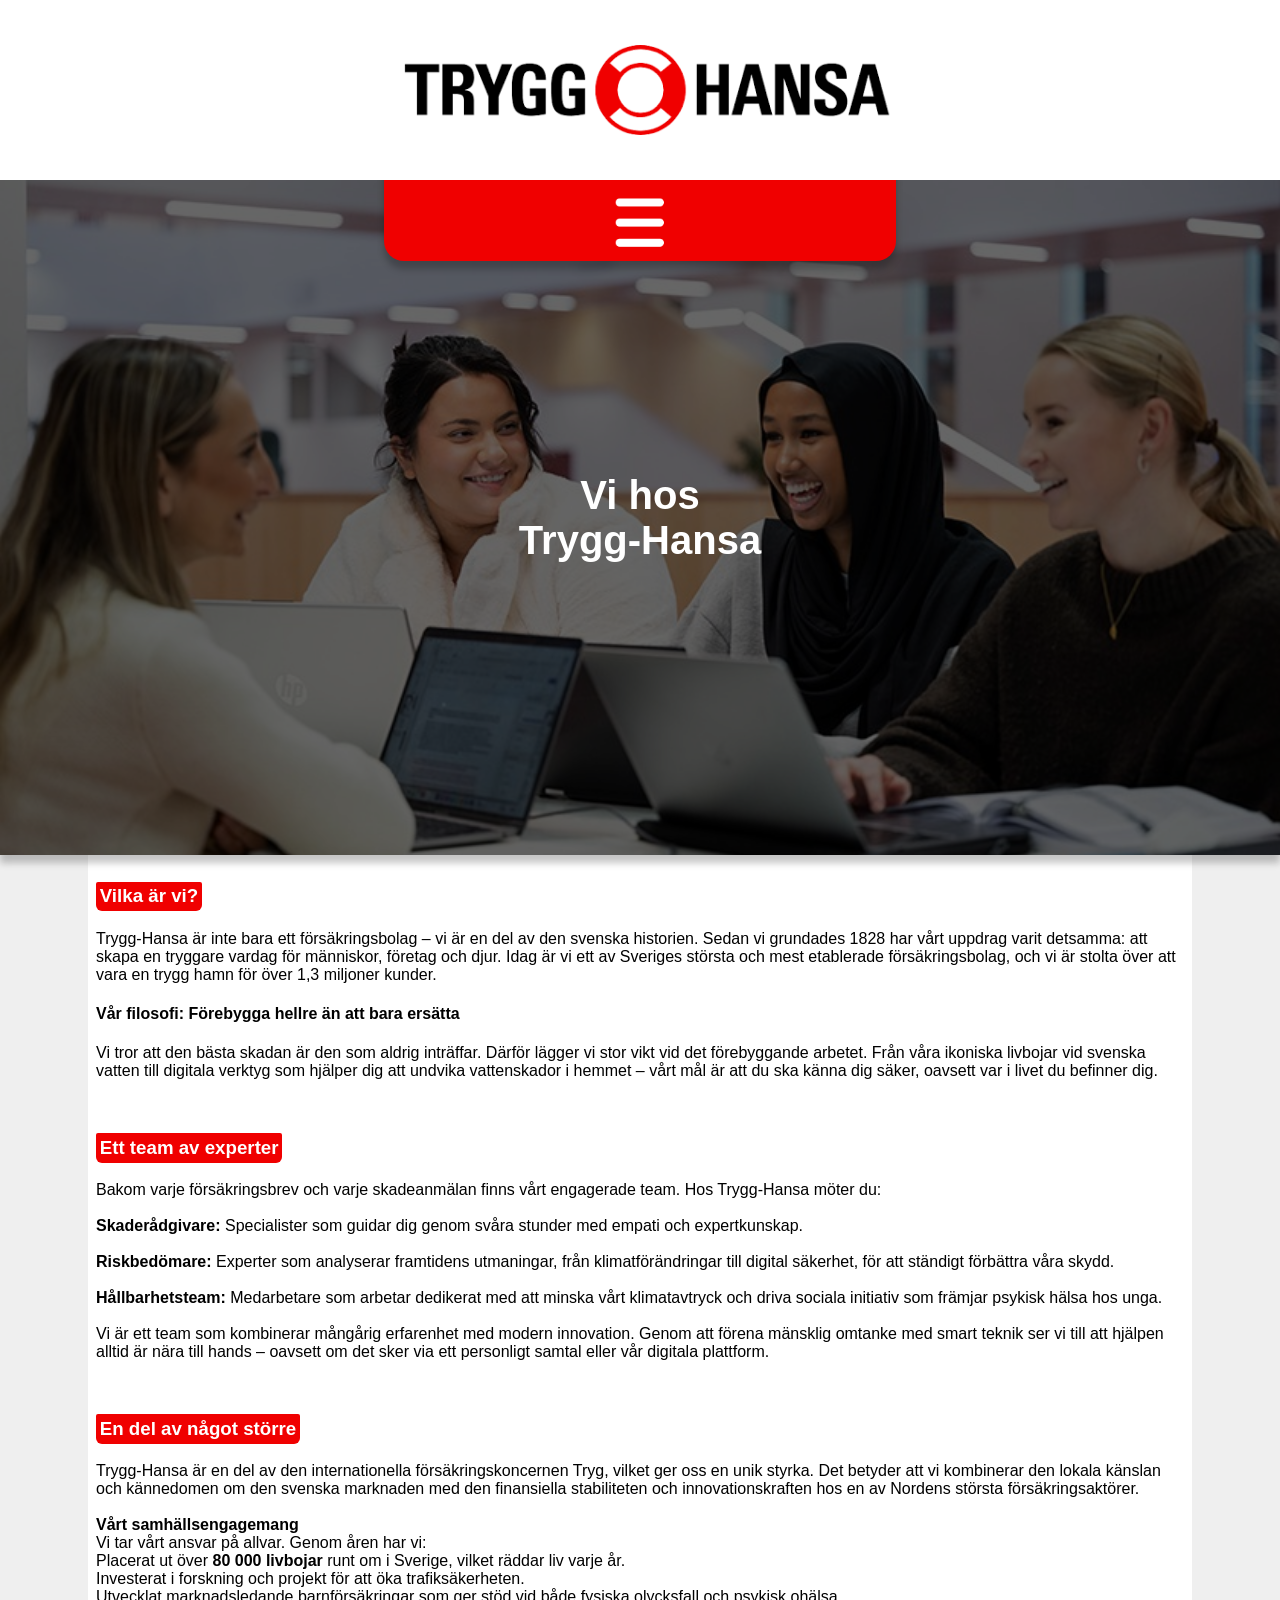
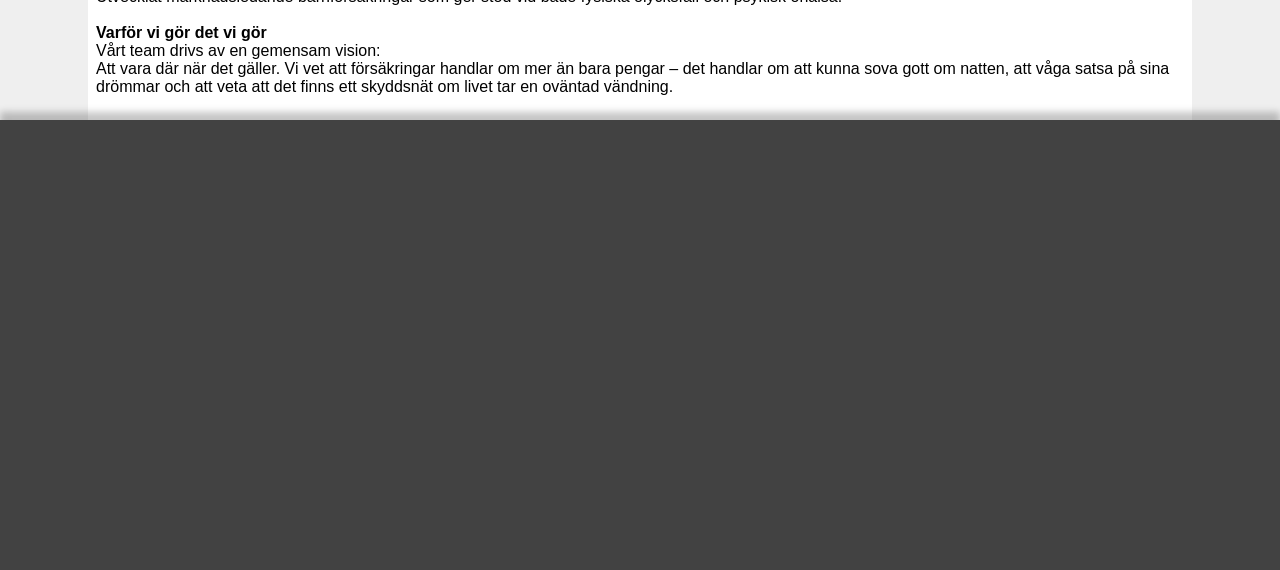
==== index.html @ 4d54937d "pinodwapiwdna" ====
<!DOCTYPE html>
<html lang="en">
<head>
  <meta charset="UTF-8">
  <meta name="viewport" content="width=device-width, initial-scale=1.0">
  <link rel="stylesheet" href="css/style.css">
  <title>Startsida/Trygg-Hansa</title>

</head>
<body>
  <section id="wrapper">
    <header>
      <img src="img/Trygg-Hansa logga (centrerad).png" alt="Trygg-Hansa logo">
    </header>

    <nav>
      <img id="nav_button" src="img/—Pngtree— icon_4697369.png" alt="Menu drop down button">
    </nav>

    <section id="sec1">
      <img src="img/Test_bild-lowerRes.jpg" alt="Test image, CHANGE LATER MAYBE?">
      <p><b>Vi hos <br> Trygg-Hansa</b></p>
    </section>

    <section id="sec2">
      <article> <!--Massa AI Text-->
        <h3>Vilka är vi?</h3>
        <p>
          Trygg-Hansa är inte bara ett försäkringsbolag – vi är en del av den svenska historien. Sedan vi grundades 1828 har vårt uppdrag varit detsamma: att skapa en tryggare vardag för människor, företag och djur. Idag är vi ett av Sveriges största och mest etablerade försäkringsbolag, och vi är stolta över att vara en trygg hamn för över 1,3 miljoner kunder.
        </p>
        <h4>Vår filosofi: Förebygga hellre än att bara ersätta</h4>
        <p>
          Vi tror att den bästa skadan är den som aldrig inträffar. Därför lägger vi stor vikt vid det förebyggande arbetet. Från våra ikoniska livbojar vid svenska vatten till digitala verktyg som hjälper dig att undvika vattenskador i hemmet – vårt mål är att du ska känna dig säker, oavsett var i livet du befinner dig.
        </p>
        <br>
        <h3>Ett team av experter</h3>
        <p>
          Bakom varje försäkringsbrev och varje skadeanmälan finns vårt engagerade team. Hos Trygg-Hansa möter du: <br>
          <br>
          <b>Skaderådgivare:</b> Specialister som guidar dig genom svåra stunder med empati och expertkunskap. <br>
          <br>
          <b>Riskbedömare:</b> Experter som analyserar framtidens utmaningar, från klimatförändringar till digital säkerhet, för att ständigt förbättra våra skydd. <br>
          <br>
          <b>Hållbarhetsteam:</b> Medarbetare som arbetar dedikerat med att minska vårt klimatavtryck och driva sociala initiativ som främjar psykisk hälsa hos unga. <br>
          <br>
          Vi är ett team som kombinerar mångårig erfarenhet med modern innovation. Genom att förena mänsklig omtanke med smart teknik ser vi till att hjälpen alltid är nära till hands – oavsett om det sker via ett personligt samtal eller vår digitala plattform.
        </p>
        <br>
        <h3>En del av något större</h3>
        <p>
          Trygg-Hansa är en del av den internationella försäkringskoncernen Tryg, vilket ger oss en unik styrka. Det betyder att vi kombinerar den lokala känslan och kännedomen om den svenska marknaden med den finansiella stabiliteten och innovationskraften hos en av Nordens största försäkringsaktörer. <br>
          <br>
          <b>Vårt samhällsengagemang</b> <br>
          Vi tar vårt ansvar på allvar. Genom åren har vi: <br>

          Placerat ut över <b>80 000 livbojar</b> runt om i Sverige, vilket räddar liv varje år. <br>

          Investerat i forskning och projekt för att öka trafiksäkerheten. <br>

          Utvecklat marknadsledande barnförsäkringar som ger stöd vid både fysiska olycksfall och psykisk ohälsa. <br>
          <br>
          <b>Varför vi gör det vi gör</b> <br>
          Vårt team drivs av en gemensam vision: <br> Att vara där när det gäller. Vi vet att försäkringar handlar om mer än bara pengar – det handlar om att kunna sova gott om natten, att våga satsa på sina drömmar och att veta att det finns ett skyddsnät om livet tar en oväntad vändning.
        </p>
      </article>
    </section>

    <footer>
      
    </footer>
  </section>

  <script src="js/main.js"></script>
</body>
</html>
---- css/style.css ----
:root{
    --nav_menu_pos: -58vh;
    --padding_val: 0.5em;
    --smaller_padding_val: 0.2em;
    --font_family: Tahoma, sans-serif;
    --box_shadow: 0px 0.5em 7px rgba(0, 0, 0, 0.226);
    --box_shadow_footer: 0px -0.5em 7px rgba(0, 0, 0, 0.226);
}

body{
    background-color: rgb(239, 239, 239);
    display: flex;
    margin: 0;
    overflow-x: hidden;
}

#wrapper {
    position: relative;
    width: 100%;
}

header{
    background-color: white;
    height: 20vh;
    position: relative;
    z-index: 2;
}

header img{
    width: 50%;
    height: 50%;
    object-fit: contain;
    margin-top: 5vh;
    margin-left: 50%;
    transform: translate(-50%);
    z-index: 1;
    position: relative;
}

nav{
    background-color: rgb(240, 0, 0);
    height: 67vh;
    width: 40vw;
    margin-left: 50%;
    transform: translate(-50%);
    position: sticky;
    top: -58vh;
    margin-top: var(--nav_menu_pos);
    z-index: 1;
    box-shadow: var(--box_shadow);
    border-radius: 0px 0px 20px 20px;
    transition: margin-top 0.5s ease-in-out;

    
}

nav img{
    height: 15%;
    margin-top: 63vh;
    margin-left: 50%;
    margin-right: 50%;
    transform: translate(-50%, -50%);
    filter: invert();
    position: relative;
    z-index: 1;
}


#sec1{
    background-color: grey;
    height: 75vh;
    width: 100%;
    overflow: hidden;
    position: relative;
    box-shadow: var(--box_shadow);
    z-index: 0;
    margin-top: -9vh;
}

#sec1 img{
    filter: brightness(40%);
    width: 100%;
    height: 100%;
    object-fit: cover;
}

#sec1 p{
    position: absolute;
    z-index: 1;
    width: 100vw;
    top: 50%;                           /*Denna koden fick jag från chatGPT*/
    left: 50%;                          /*Denna koden fick jag från chatGPT*/
    transform: translate(-50%, -95%);   /*Denna koden fick jag från chatGPT, men jag anpassade värdena själv*/
    color: white;
    font-family:Verdana, Geneva, Tahoma, sans-serif;
    text-align: center;
    font-size: 2.5em;
}

#sec2{
    background-color: white;
    height: auto;
    width: 85vw;
    margin: auto;
    padding: var(--padding_val);
    font-family: var(--font_family);
    
}

#sec2 article h3{
    background-color: rgb(240, 0, 0);
    color: white;
    width: fit-content;
    padding: var(--smaller_padding_val);
    border-radius: 2px 2px 6px 6px;
}

footer{
    background-color: rgb(66, 66, 66);
    height: 50vh;
    color: white;
    box-shadow: var(--box_shadow_footer);
}
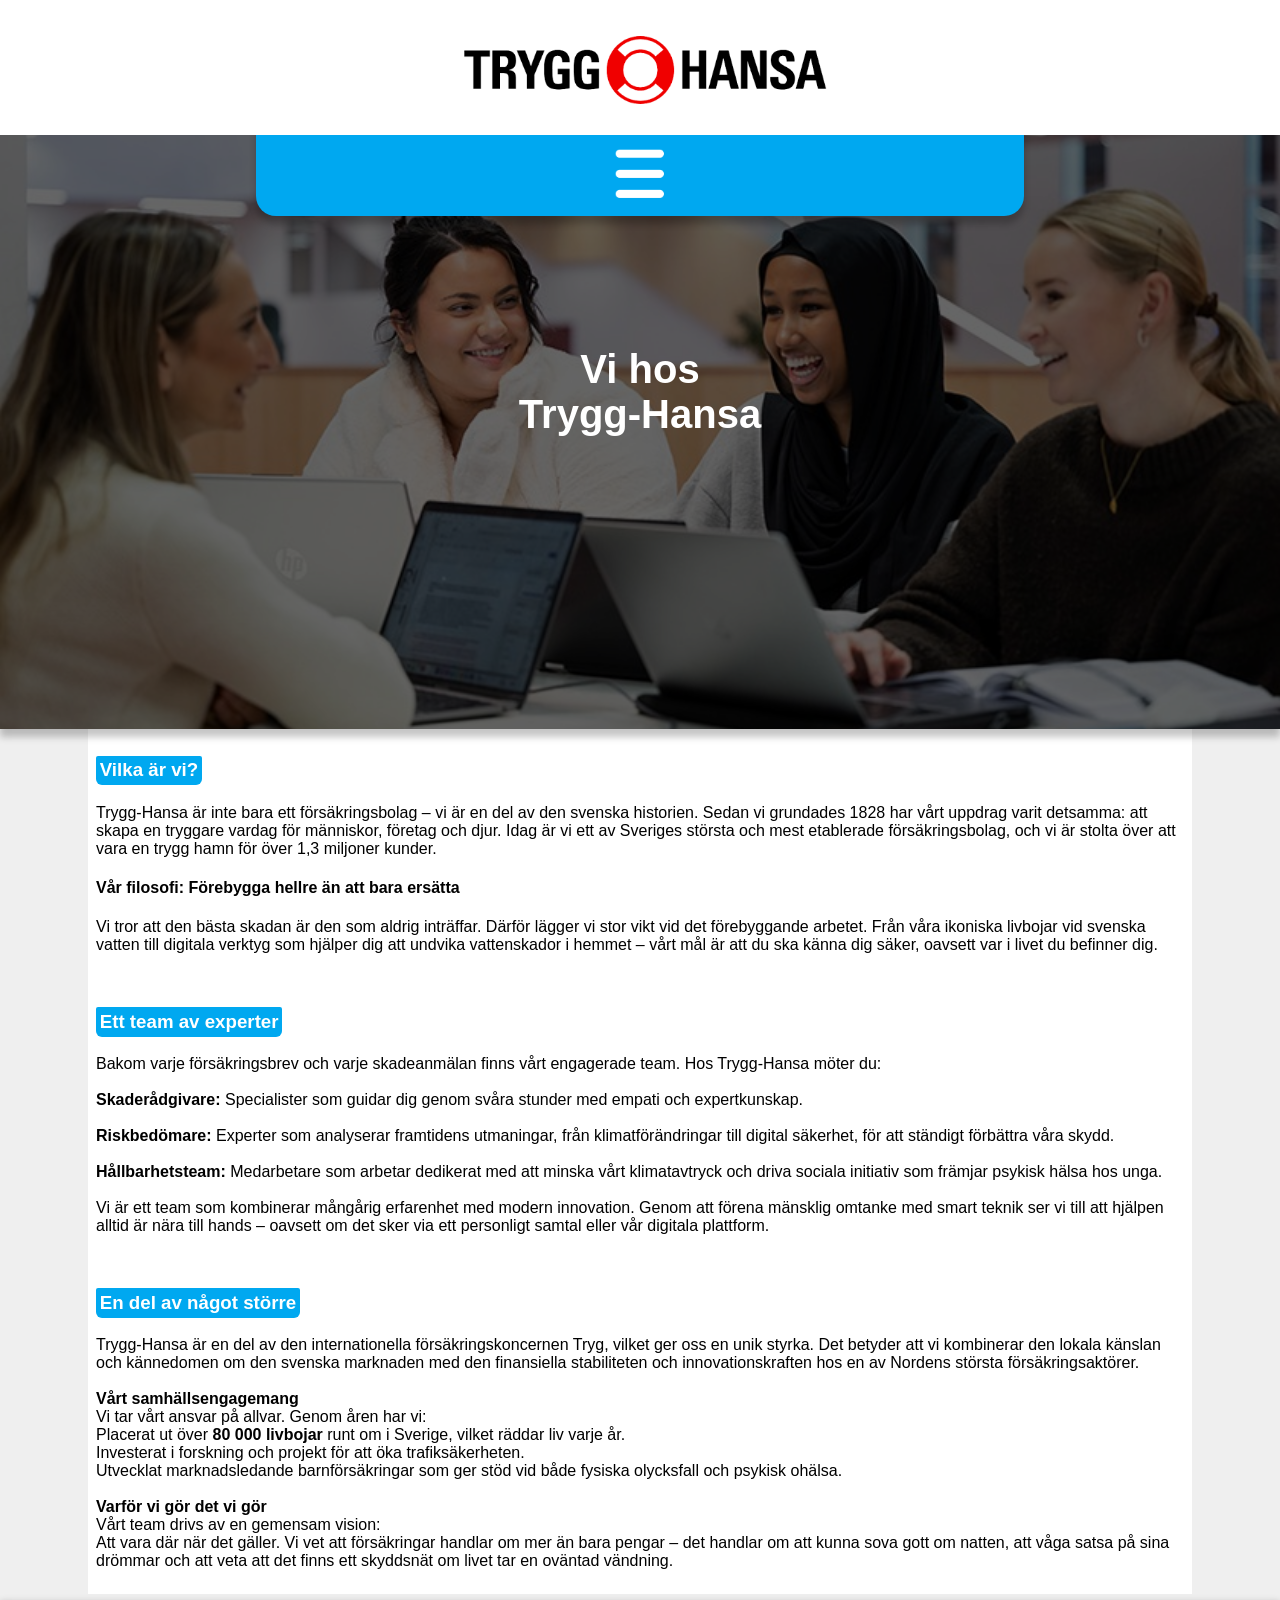
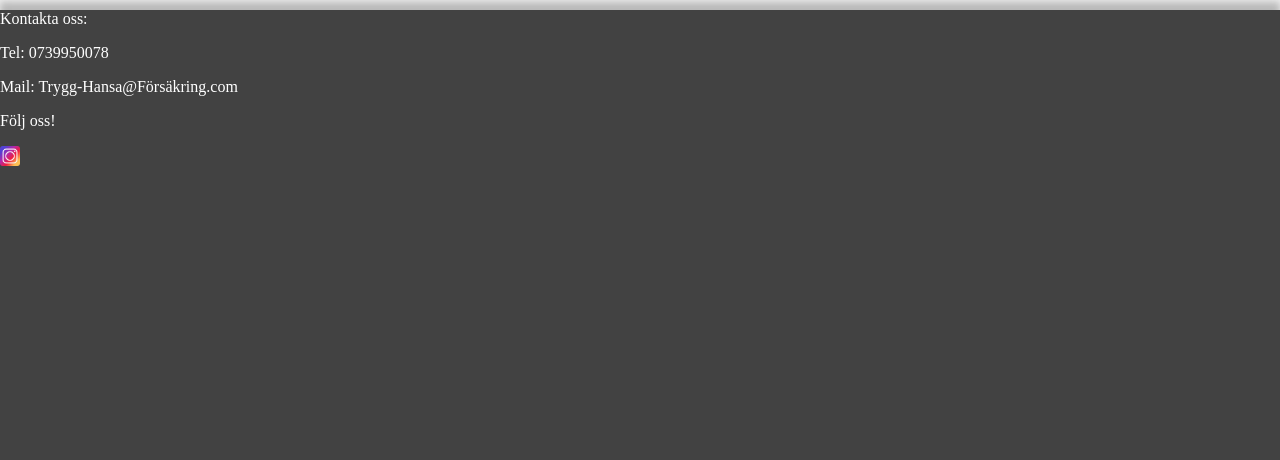
==== commit ba1580f7: "Bytte färger, Ändrade nav:en helt, började på footern och fixade lite skuggor" ====
--- a/index.html
+++ b/index.html
@@ -10,11 +10,13 @@
 <body>
   <section id="wrapper">
     <header>
-      <img src="img/Trygg-Hansa logga (centrerad).png" alt="Trygg-Hansa logo">
+      <img src="img/Trygg-Hansa logga.png" alt="Trygg-Hansa logo">
     </header>
 
     <nav>
-      <img id="nav_button" src="img/—Pngtree— icon_4697369.png" alt="Menu drop down button">
+      <div id="nav_content">
+        <img id="nav_button" src="img/—Pngtree— icon_4697369.png" alt="Menu">
+      </div>
     </nav>
 
     <section id="sec1">
@@ -66,6 +68,17 @@
     </section>
 
     <footer>
+      <section id="footer_contact_sec">
+      <p>Kontakta oss:</p>
+      <p>Tel: 0739950078</p>
+      <p>Mail: Trygg-Hansa@Försäkring.com</p>
+      </section>
+      <section id="footer_follow_sec">
+        <p>Följ oss!</p>
+        <img src="img/Instagrams logga.png" alt="Instagram Logga">
+      </section>
+    
+      
       
     </footer>
   </section>
--- a/css/style.css
+++ b/css/style.css
@@ -5,6 +5,7 @@
     --font_family: Tahoma, sans-serif;
     --box_shadow: 0px 0.5em 7px rgba(0, 0, 0, 0.226);
     --box_shadow_footer: 0px -0.5em 7px rgba(0, 0, 0, 0.226);
+    --accent_colour: rgb(0, 168, 240); /*0, 168, 240 ("Baby-Blue"), valde "baby blue" för att den är o-offensiv och "snäll"/skön att titta på (mjuk färg). Färgen är även lite proffsig och enligt mig är visar den att man kan lita på företaget, det är inte en aggresiv/farlig färg*/
 }
 
 body{
@@ -21,22 +22,22 @@
 
 header{
     background-color: white;
-    height: 20vh;
+    height: 15vh;
     position: relative;
     z-index: 2;
 }
 
 header img{
-    width: 50%;
+    width: 80%;
     height: 50%;
     object-fit: contain;
-    margin-top: 5vh;
+    margin-top: 4vh;
     margin-left: 50%;
     transform: translate(-50%);
-    z-index: 1;
+    z-index: 2;
     position: relative;
 }
-
+/*
 nav{
     background-color: rgb(240, 0, 0);
     height: 67vh;
@@ -44,18 +45,17 @@
     margin-left: 50%;
     transform: translate(-50%);
     position: sticky;
-    top: -58vh;
+    top: -59vh;
     margin-top: var(--nav_menu_pos);
     z-index: 1;
     box-shadow: var(--box_shadow);
     border-radius: 0px 0px 20px 20px;
     transition: margin-top 0.5s ease-in-out;
-
-    
 }
 
 nav img{
-    height: 15%;
+    height: 10%;
+    width: 40%;
     margin-top: 63vh;
     margin-left: 50%;
     margin-right: 50%;
@@ -64,7 +64,42 @@
     position: relative;
     z-index: 1;
 }
+*/
 
+nav {
+    position: sticky;
+    top: 0vh; 
+    width: 100%;
+    height: 0;
+    z-index: 100;
+    display: flex;
+    justify-content: center;
+    z-index: 1;
+}
+
+#nav_content { /*Idéen att separera nav och nav content fick jag av Gemini. Men koden skrev jag själv*/
+    background-color: var(--accent_colour);
+    height: 67vh;
+    width: 60vw;
+    position: absolute; 
+    top: var(--nav_menu_pos);
+    border-radius: 0px 0px 20px 20px;
+    box-shadow: var(--box_shadow);
+    transition: top 0.5s ease-in-out;
+    z-index: 1;
+}
+
+
+#nav_button {
+    height: 15%;
+    position: absolute;
+    bottom: -5px; 
+    left: 50%;
+    transform: translateX(-50%);
+    filter: invert();
+    cursor: pointer;
+    z-index: 1;
+}
 
 #sec1{
     background-color: grey;
@@ -108,7 +143,7 @@
 }
 
 #sec2 article h3{
-    background-color: rgb(240, 0, 0);
+    background-color: var(--accent_colour);
     color: white;
     width: fit-content;
     padding: var(--smaller_padding_val);
@@ -122,3 +157,6 @@
     box-shadow: var(--box_shadow_footer);
 }
 
+#footer_follow_sec img{
+    width: 20px;
+}
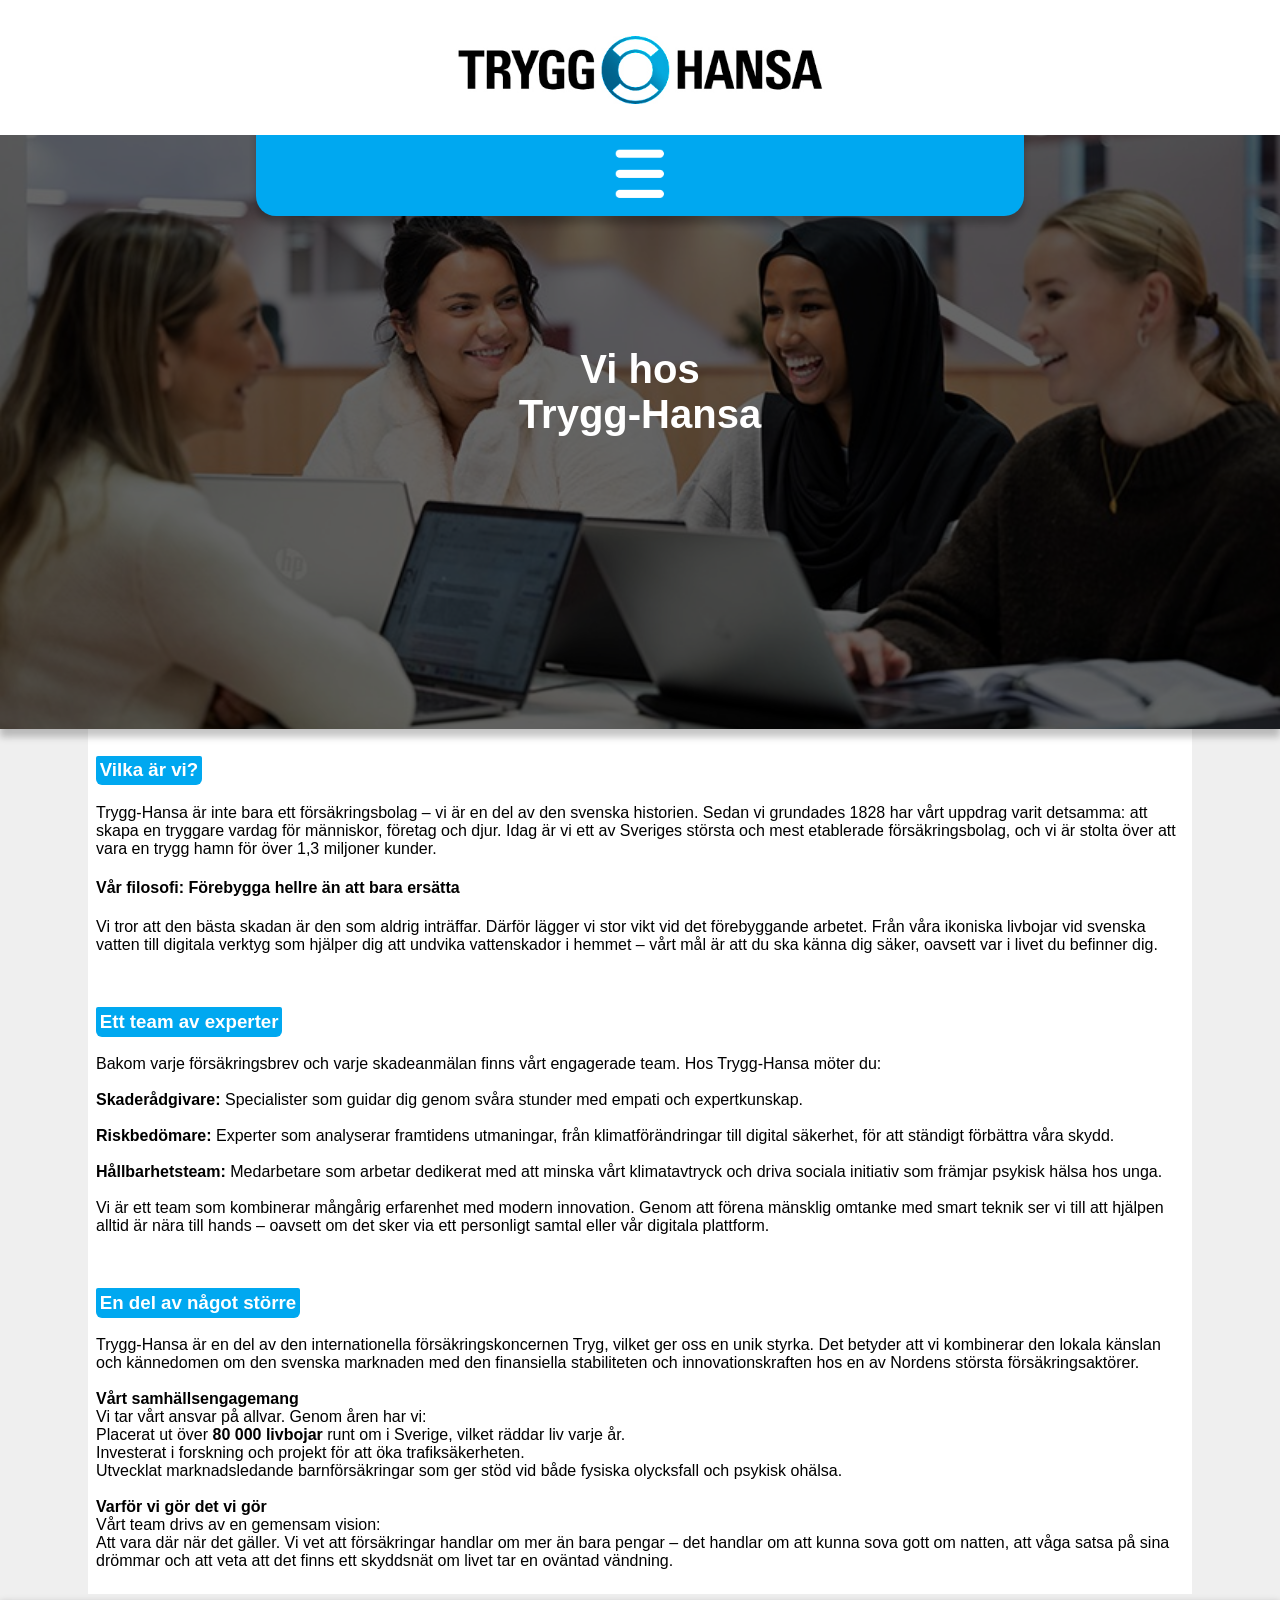
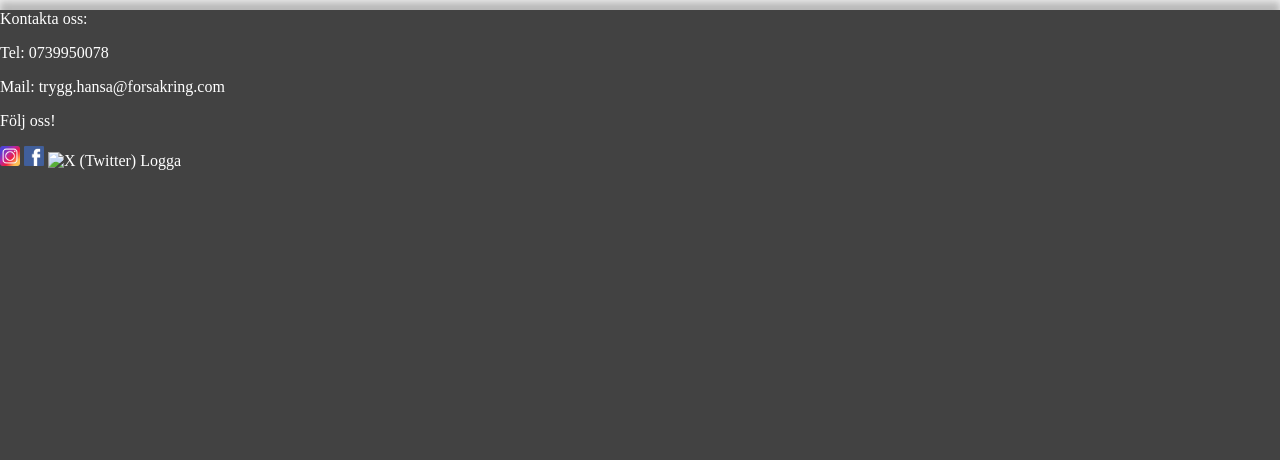
==== commit 979af00e: "Fixat ny logga och lagt in bilder" ====
--- a/index.html
+++ b/index.html
@@ -10,12 +10,16 @@
 <body>
   <section id="wrapper">
     <header>
-      <img src="img/Trygg-Hansa logga.png" alt="Trygg-Hansa logo">
+      <img src="img/Trygg-Hansa logga - baby blue.jpg" alt="Trygg-Hansa loggan">
     </header>
 
     <nav>
       <div id="nav_content">
-        <img id="nav_button" src="img/—Pngtree— icon_4697369.png" alt="Menu">
+        <section id="nav_homepage_link">
+          <img src="img/home.png" alt="Hus Ikon">
+          <a href="index.html">Startsida</a>
+        </section>
+        <img id="nav_button" src="img/—Pngtree— icon_4697369.png" alt="Meny Icon">
       </div>
     </nav>
 
@@ -71,14 +75,14 @@
       <section id="footer_contact_sec">
       <p>Kontakta oss:</p>
       <p>Tel: 0739950078</p>
-      <p>Mail: Trygg-Hansa@Försäkring.com</p>
+      <p>Mail: trygg.hansa@forsakring.com</p>
       </section>
       <section id="footer_follow_sec">
         <p>Följ oss!</p>
         <img src="img/Instagrams logga.png" alt="Instagram Logga">
+        <img src="img/Facebook logga.png" alt="Facebook Logga">
+        <img src="img/Svart X logga.jpg" alt="X (Twitter) Logga">
       </section>
-    
-      
       
     </footer>
   </section>
--- a/css/style.css
+++ b/css/style.css
@@ -6,6 +6,7 @@
     --box_shadow: 0px 0.5em 7px rgba(0, 0, 0, 0.226);
     --box_shadow_footer: 0px -0.5em 7px rgba(0, 0, 0, 0.226);
     --accent_colour: rgb(0, 168, 240); /*0, 168, 240 ("Baby-Blue"), valde "baby blue" för att den är o-offensiv och "snäll"/skön att titta på (mjuk färg). Färgen är även lite proffsig och enligt mig är visar den att man kan lita på företaget, det är inte en aggresiv/farlig färg*/
+    --foreground_colour: white;
 }
 
 body{
@@ -21,7 +22,7 @@
 }
 
 header{
-    background-color: white;
+    background-color: var(--foreground_colour);
     height: 15vh;
     position: relative;
     z-index: 2;
@@ -77,7 +78,9 @@
     z-index: 1;
 }
 
-#nav_content { /*Idéen att separera nav och nav content fick jag av Gemini. Men koden skrev jag själv*/
+
+/*Idéen att separera nav och nav content fick jag av Gemini. Men koden skrev jag själv*/
+#nav_content { 
     background-color: var(--accent_colour);
     height: 67vh;
     width: 60vw;
@@ -87,6 +90,10 @@
     box-shadow: var(--box_shadow);
     transition: top 0.5s ease-in-out;
     z-index: 1;
+}
+
+#nav_homepage_link img {
+    height: 10vh;
 }
 
 
@@ -102,7 +109,6 @@
 }
 
 #sec1{
-    background-color: grey;
     height: 75vh;
     width: 100%;
     overflow: hidden;
@@ -133,7 +139,7 @@
 }
 
 #sec2{
-    background-color: white;
+    background-color: var(--foreground_colour);
     height: auto;
     width: 85vw;
     margin: auto;
@@ -155,6 +161,7 @@
     height: 50vh;
     color: white;
     box-shadow: var(--box_shadow_footer);
+    
 }
 
 #footer_follow_sec img{
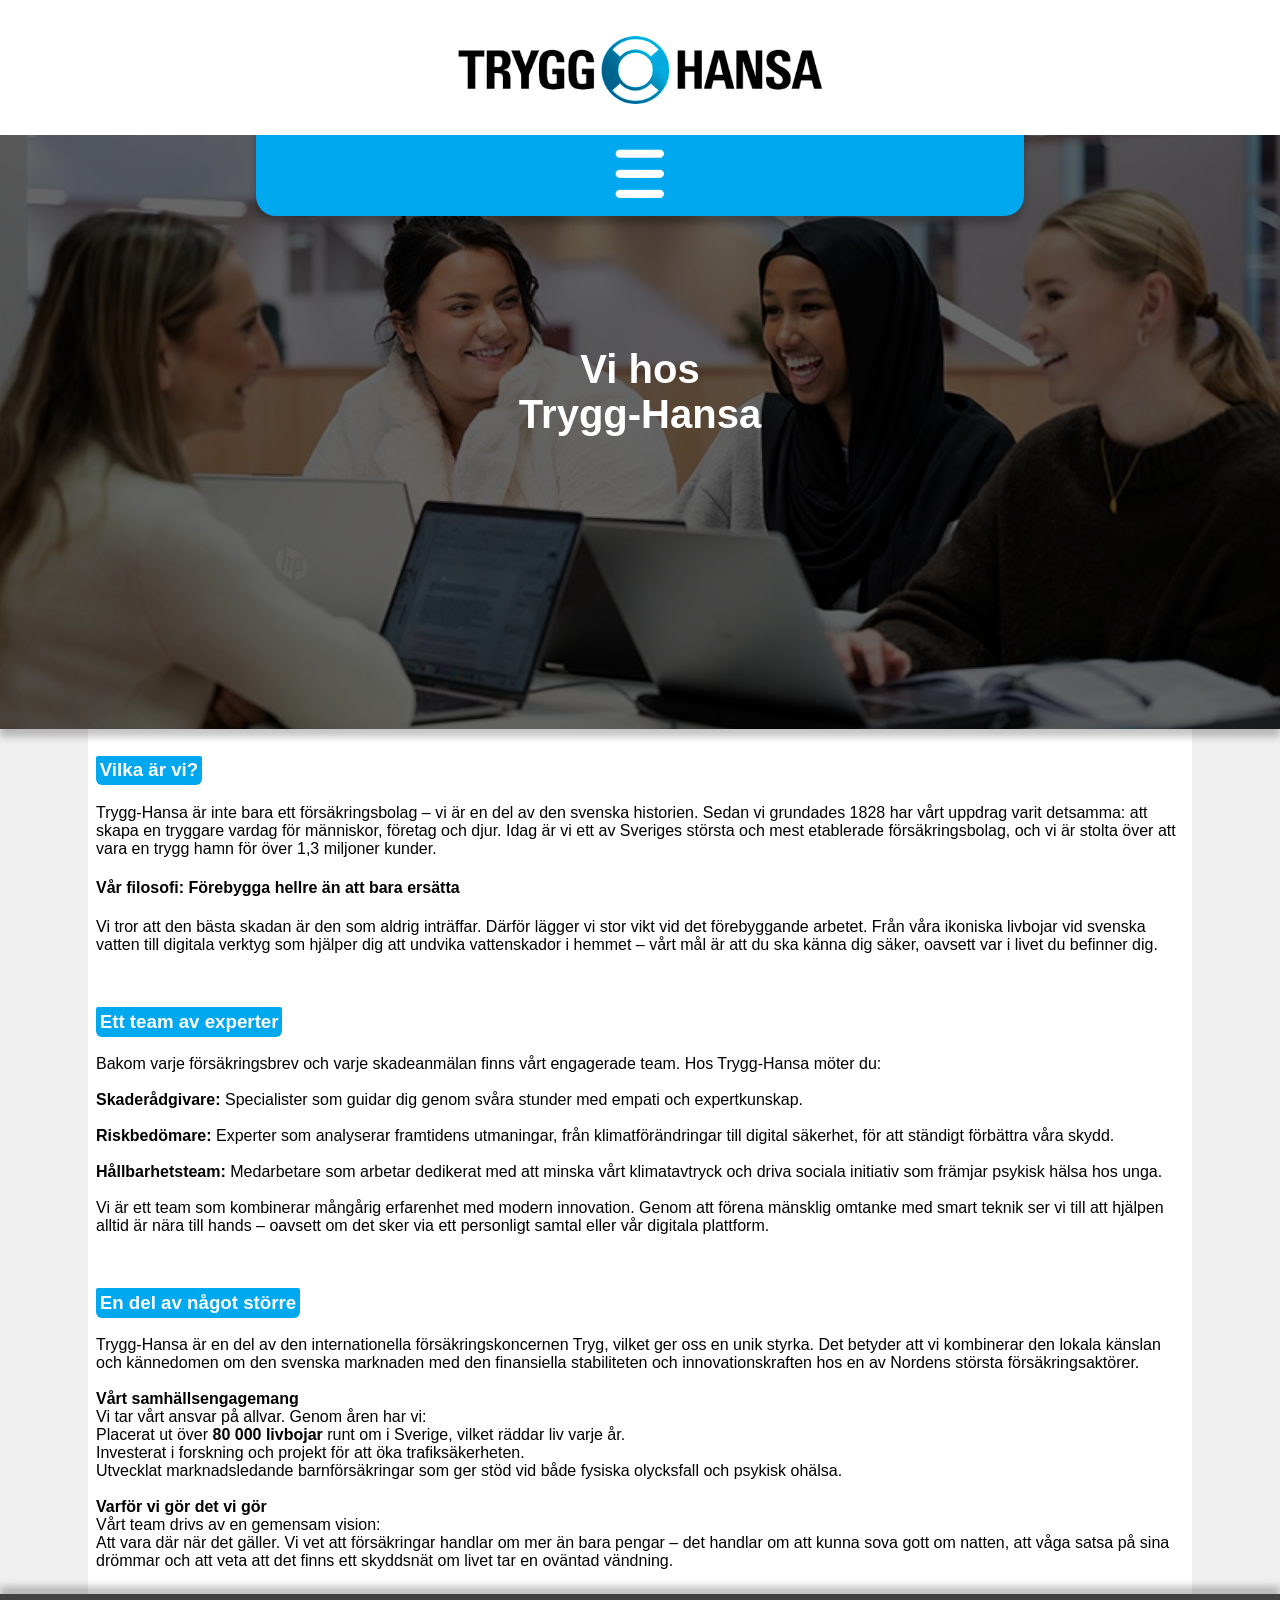
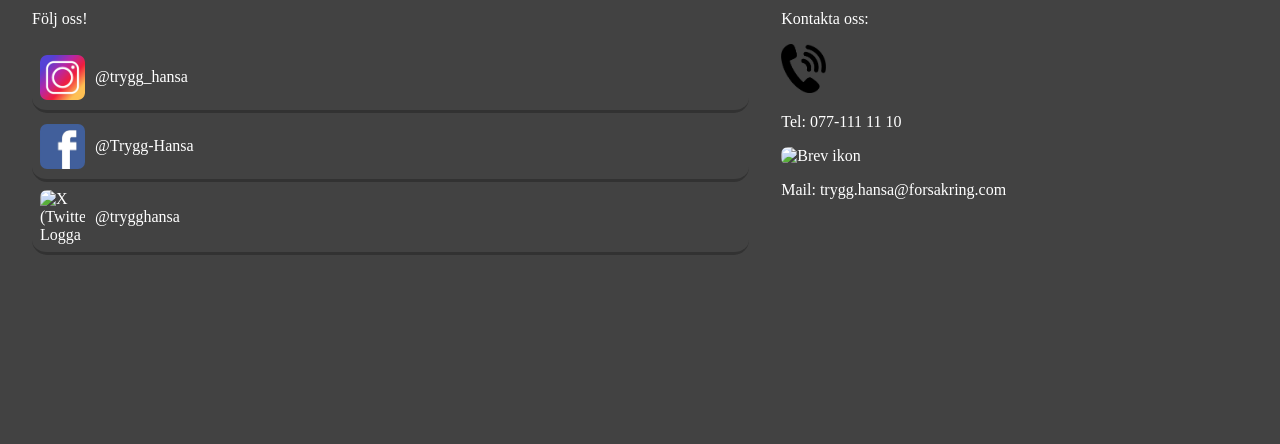
==== commit e5072f60: "Nästan gjort klart footern" ====
--- a/index.html
+++ b/index.html
@@ -4,6 +4,7 @@
   <meta charset="UTF-8">
   <meta name="viewport" content="width=device-width, initial-scale=1.0">
   <link rel="stylesheet" href="css/style.css">
+  <link rel="stylesheet" href="css/footer.css">
   <title>Startsida/Trygg-Hansa</title>
 
 </head>
@@ -74,14 +75,35 @@
     <footer>
       <section id="footer_contact_sec">
       <p>Kontakta oss:</p>
-      <p>Tel: 0739950078</p>
-      <p>Mail: trygg.hansa@forsakring.com</p>
+        <section>
+          <img src="img/pngwing.com.png" alt="Telefon ikon">
+          <p>Tel: 077-111 11 10</p>
+        </section>
+        <section>
+          <img src="" alt="Brev ikon">
+          <p>Mail: trygg.hansa@forsakring.com</p>
+        </section>
       </section>
       <section id="footer_follow_sec">
         <p>Följ oss!</p>
-        <img src="img/Instagrams logga.png" alt="Instagram Logga">
-        <img src="img/Facebook logga.png" alt="Facebook Logga">
-        <img src="img/Svart X logga.jpg" alt="X (Twitter) Logga">
+        <a href="https://www.instagram.com/trygg_hansa/" class="section_link">
+          <section id="footer_follow_insta_sec">
+            <img src="img/Instagrams logga.png" alt="Instagram Logga">
+            <p>@trygg_hansa</p>
+          </section>
+        </a>
+        <a href="https://www.facebook.com/TryggHansa/" class="section_link">
+          <section id="footer_follow_facebook_sec">
+            <img src="img/Facebook logga.png" alt="Facebook Logga">
+            <p>@Trygg-Hansa</p>
+          </section>
+        </a>
+        <a href="https://x.com/trygghansa" class="section_link">
+          <section id="footer_follow_twitter_sec">
+            <img src="img/Svart X logga.jpg" alt="X (Twitter) Logga">
+            <p>@trygghansa</p>
+          </section>
+        </a>
       </section>
       
     </footer>
--- a/css/style.css
+++ b/css/style.css
@@ -156,14 +156,4 @@
     border-radius: 2px 2px 6px 6px;
 }
 
-footer{
-    background-color: rgb(66, 66, 66);
-    height: 50vh;
-    color: white;
-    box-shadow: var(--box_shadow_footer);
-    
-}
 
-#footer_follow_sec img{
-    width: 20px;
-}
--- a/css/footer.css
+++ b/css/footer.css
@@ -0,0 +1,42 @@
+.section_link {
+    text-decoration: none; /* Tar bort understrykning */
+    color: inherit;
+}
+
+footer{
+    background-color: rgb(66, 66, 66);
+    height: 50vh;
+    color: white;
+    box-shadow: var(--box_shadow_footer);
+    display: grid;
+    grid-template-areas: "f f k";
+}
+
+#footer_follow_sec{
+    grid-area: f;  
+    padding-left: 2em;
+}
+#footer_contact_sec{
+    grid-area: k;
+}
+
+#footer_follow_sec a > section{
+    display: flex;
+    align-items: center;
+    gap: 10px;
+    padding: 0.5em;
+    margin-right: 2em;
+    border-bottom: solid rgb(50, 50, 50);
+    border-radius: 0px 0px 15px 15px;
+}
+
+#footer_follow_sec img{
+    width: 45px;
+    border-radius: 7px;
+}
+
+#footer_contact_sec img{
+    width: 45px;
+    border-radius: 7px;
+}
+
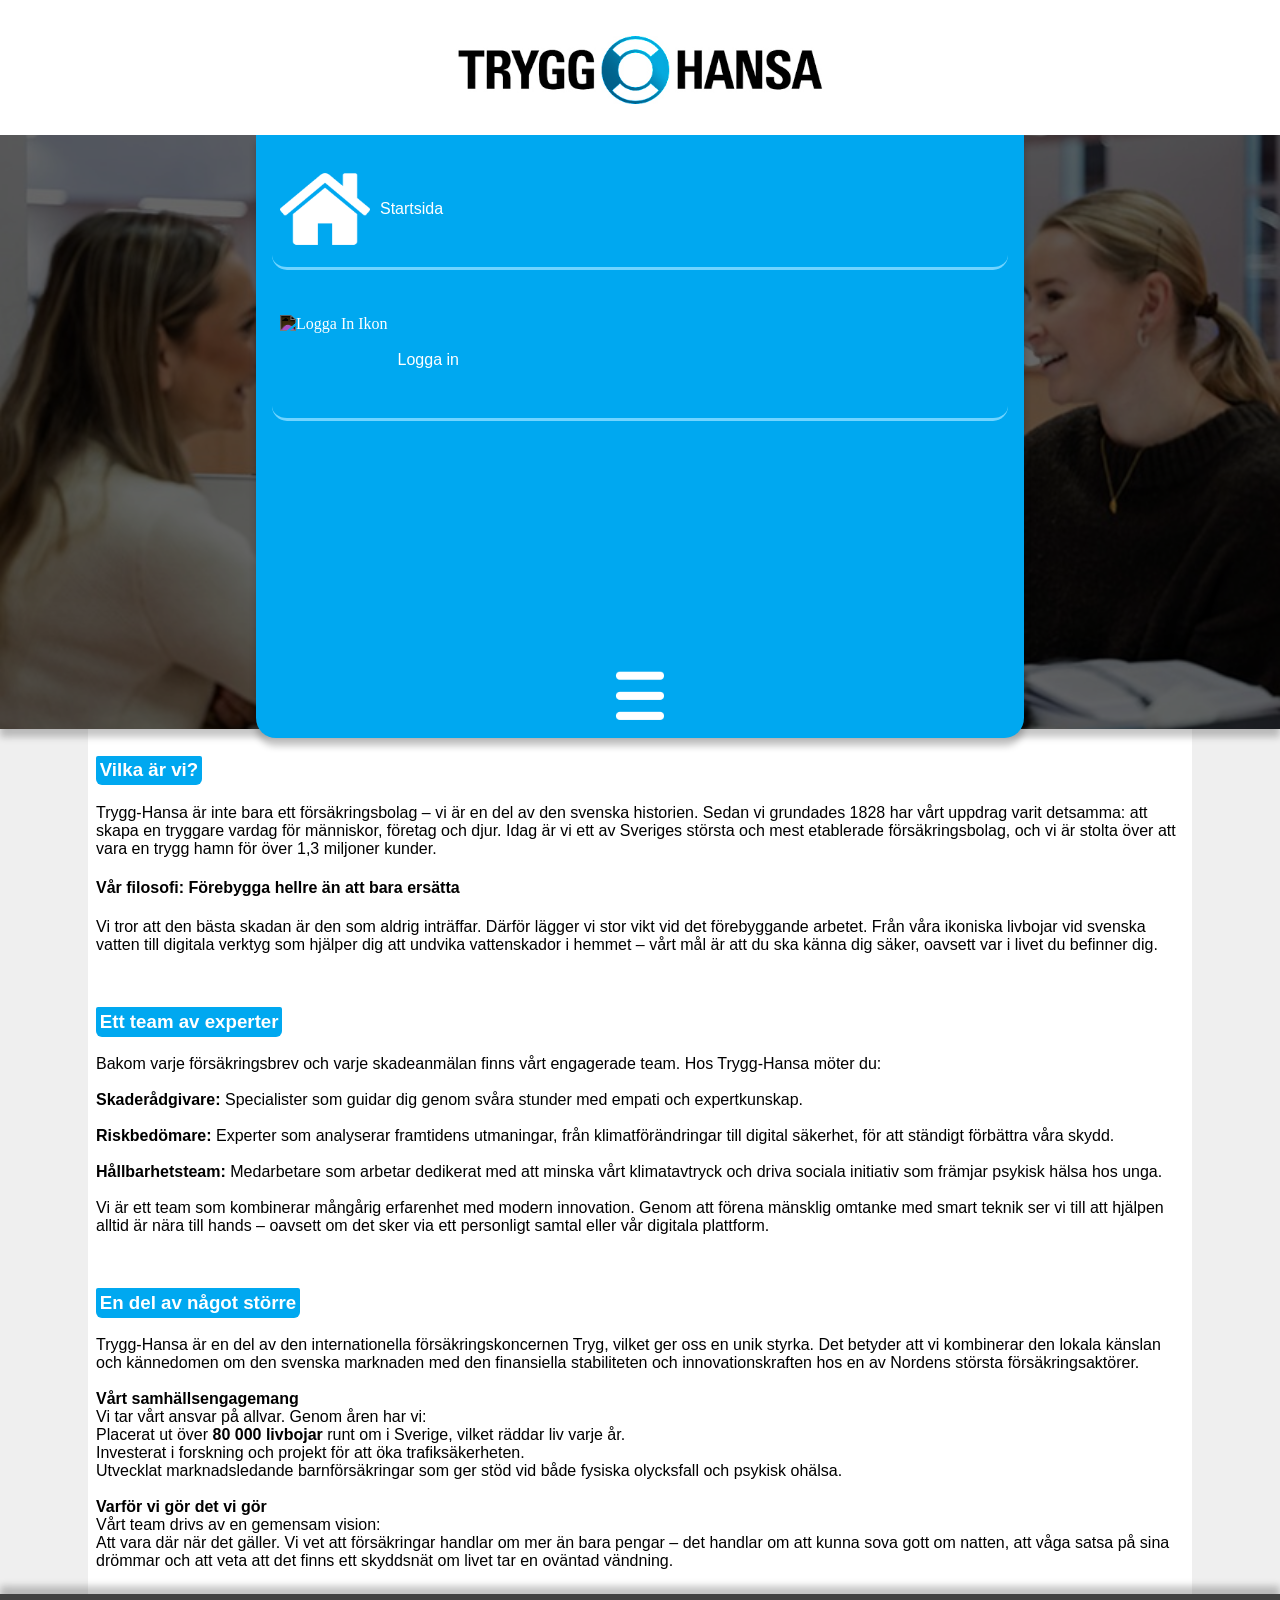
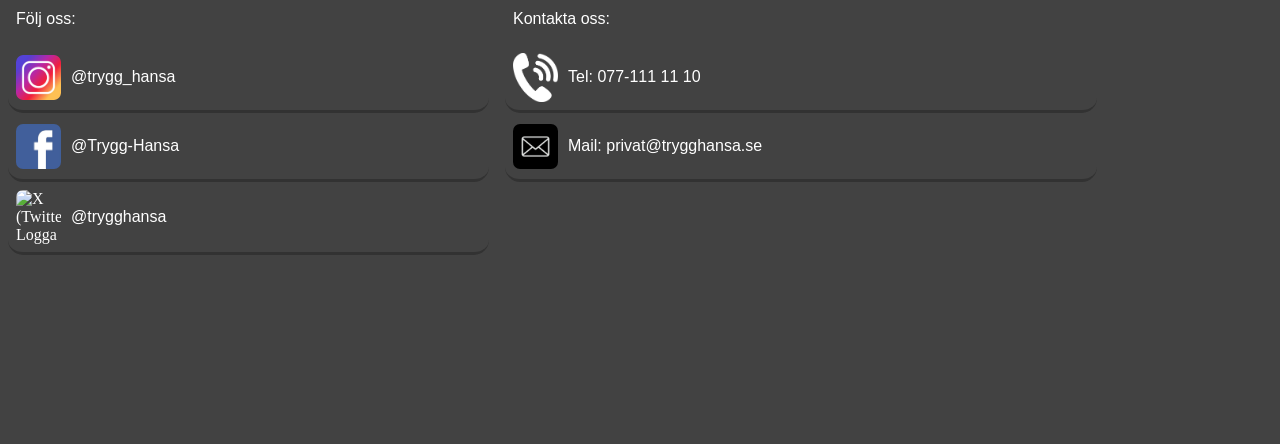
==== commit d64b1220: "Fixade footer och började på nav" ====
--- a/index.html
+++ b/index.html
@@ -5,6 +5,8 @@
   <meta name="viewport" content="width=device-width, initial-scale=1.0">
   <link rel="stylesheet" href="css/style.css">
   <link rel="stylesheet" href="css/footer.css">
+  <link rel="stylesheet" href="css/nav.css">
+  <link rel="stylesheet" href="css/header.css">
   <title>Startsida/Trygg-Hansa</title>
 
 </head>
@@ -18,7 +20,14 @@
       <div id="nav_content">
         <section id="nav_homepage_link">
           <img src="img/home.png" alt="Hus Ikon">
-          <a href="index.html">Startsida</a>
+          <a href="index.html" class="nav_link">Startsida</a>
+        </section>
+        <section id="nav_log_in_link">
+          <img src="" alt="Logga In Ikon">
+          <a href="" class="nav_link">Logga in</a>
+        </section>
+        <section>
+          <img src="" alt="">
         </section>
         <img id="nav_button" src="img/—Pngtree— icon_4697369.png" alt="Meny Icon">
       </div>
@@ -72,33 +81,37 @@
       </article>
     </section>
 
-    <footer>
+    <footer >
       <section id="footer_contact_sec">
-      <p>Kontakta oss:</p>
-        <section>
-          <img src="img/pngwing.com.png" alt="Telefon ikon">
-          <p>Tel: 077-111 11 10</p>
-        </section>
-        <section>
-          <img src="" alt="Brev ikon">
-          <p>Mail: trygg.hansa@forsakring.com</p>
-        </section>
+        <p>Kontakta oss:</p>
+        <a href="Tel:+46739950078" class="footer_link">
+          <section id="telefone_sec">
+            <img src="img/pngwing.com.png" alt="Telefon ikon">
+            <p>Tel: 077-111 11 10</p>
+          </section>
+        </a>
+        <a href="https://mail.google.com/mail/u/0/#inbox?compose=DmwnWtMjKKdfPtjXfkHBjxpcJhPcvPMSHxdSKRrQVPqQRntxMJMqgvTfVmmDQDGrpDQRTVhnXskV" class="footer_link">
+          <section id="mail_sec">
+            <img src="img/Mejl-ikon.jpg" alt="Brev ikon">
+            <p>Mail: privat@trygghansa.se</p>
+          </section>
+        </a>
       </section>
       <section id="footer_follow_sec">
-        <p>Följ oss!</p>
-        <a href="https://www.instagram.com/trygg_hansa/" class="section_link">
+        <p>Följ oss:</p>
+        <a href="https://www.instagram.com/trygg_hansa/" class="footer_link">
           <section id="footer_follow_insta_sec">
             <img src="img/Instagrams logga.png" alt="Instagram Logga">
             <p>@trygg_hansa</p>
           </section>
         </a>
-        <a href="https://www.facebook.com/TryggHansa/" class="section_link">
+        <a href="https://www.facebook.com/TryggHansa/" class="footer_link">
           <section id="footer_follow_facebook_sec">
             <img src="img/Facebook logga.png" alt="Facebook Logga">
             <p>@Trygg-Hansa</p>
           </section>
         </a>
-        <a href="https://x.com/trygghansa" class="section_link">
+        <a href="https://x.com/trygghansa" class="footer_link">
           <section id="footer_follow_twitter_sec">
             <img src="img/Svart X logga.jpg" alt="X (Twitter) Logga">
             <p>@trygghansa</p>
--- a/css/style.css
+++ b/css/style.css
@@ -19,93 +19,6 @@
 #wrapper {
     position: relative;
     width: 100%;
-}
-
-header{
-    background-color: var(--foreground_colour);
-    height: 15vh;
-    position: relative;
-    z-index: 2;
-}
-
-header img{
-    width: 80%;
-    height: 50%;
-    object-fit: contain;
-    margin-top: 4vh;
-    margin-left: 50%;
-    transform: translate(-50%);
-    z-index: 2;
-    position: relative;
-}
-/*
-nav{
-    background-color: rgb(240, 0, 0);
-    height: 67vh;
-    width: 40vw;
-    margin-left: 50%;
-    transform: translate(-50%);
-    position: sticky;
-    top: -59vh;
-    margin-top: var(--nav_menu_pos);
-    z-index: 1;
-    box-shadow: var(--box_shadow);
-    border-radius: 0px 0px 20px 20px;
-    transition: margin-top 0.5s ease-in-out;
-}
-
-nav img{
-    height: 10%;
-    width: 40%;
-    margin-top: 63vh;
-    margin-left: 50%;
-    margin-right: 50%;
-    transform: translate(-50%, -50%);
-    filter: invert();
-    position: relative;
-    z-index: 1;
-}
-*/
-
-nav {
-    position: sticky;
-    top: 0vh; 
-    width: 100%;
-    height: 0;
-    z-index: 100;
-    display: flex;
-    justify-content: center;
-    z-index: 1;
-}
-
-
-/*Idéen att separera nav och nav content fick jag av Gemini. Men koden skrev jag själv*/
-#nav_content { 
-    background-color: var(--accent_colour);
-    height: 67vh;
-    width: 60vw;
-    position: absolute; 
-    top: var(--nav_menu_pos);
-    border-radius: 0px 0px 20px 20px;
-    box-shadow: var(--box_shadow);
-    transition: top 0.5s ease-in-out;
-    z-index: 1;
-}
-
-#nav_homepage_link img {
-    height: 10vh;
-}
-
-
-#nav_button {
-    height: 15%;
-    position: absolute;
-    bottom: -5px; 
-    left: 50%;
-    transform: translateX(-50%);
-    filter: invert();
-    cursor: pointer;
-    z-index: 1;
 }
 
 #sec1{
@@ -150,7 +63,7 @@
 
 #sec2 article h3{
     background-color: var(--accent_colour);
-    color: white;
+    color: rgb(255, 255, 255);
     width: fit-content;
     padding: var(--smaller_padding_val);
     border-radius: 2px 2px 6px 6px;
--- a/css/footer.css
+++ b/css/footer.css
@@ -1,5 +1,5 @@
-.section_link {
-    text-decoration: none; /* Tar bort understrykning */
+.footer_link {
+    text-decoration: none;
     color: inherit;
 }
 
@@ -14,7 +14,7 @@
 
 #footer_follow_sec{
     grid-area: f;  
-    padding-left: 2em;
+    padding-left: 0.5em;
 }
 #footer_contact_sec{
     grid-area: k;
@@ -25,7 +25,7 @@
     align-items: center;
     gap: 10px;
     padding: 0.5em;
-    margin-right: 2em;
+    margin-right: 1em;
     border-bottom: solid rgb(50, 50, 50);
     border-radius: 0px 0px 15px 15px;
 }
@@ -35,8 +35,39 @@
     border-radius: 7px;
 }
 
+#telefone_sec{
+    display: flex;
+    align-items: center;
+    gap: 10px;
+    padding: 0.5em;
+    margin-right: 2em;
+    border-bottom: solid rgb(50, 50, 50);
+    border-radius: 0px 0px 15px 15px;
+    width: 45vw;
+}
+
+#mail_sec{
+    display: flex;
+    align-items: center;
+    gap: 10px;
+    padding: 0.5em;
+    margin-right: 2em;
+    border-bottom: solid rgb(50, 50, 50);
+    border-radius: 0px 0px 15px 15px;
+    width: 45vw;
+    overflow-wrap: anywhere;
+}
+
 #footer_contact_sec img{
     width: 45px;
     border-radius: 7px;
+    filter: invert();
 }
 
+footer > section > p{
+    margin-left: 0.5em;
+}
+
+p{
+    font-family: var(--font_family);
+}
--- a/css/nav.css
+++ b/css/nav.css
@@ -0,0 +1,73 @@
+nav {
+    position: sticky;
+    top: 0vh; 
+    width: 100%;
+    height: 0;
+    z-index: 100;
+    display: flex;
+    justify-content: center;
+    z-index: 1;
+}
+
+#nav_button {
+    height: 15%;
+    position: absolute;
+    bottom: -5px; 
+    left: 50%;
+    transform: translateX(-50%);
+    filter: invert();
+    cursor: pointer;
+    z-index: 1;
+}
+
+/*Idéen att separera nav och nav content fick jag av Gemini. Men koden skrev jag själv*/
+#nav_content { 
+    background-color: var(--accent_colour);
+    height: 67vh;
+    width: 60vw;
+    position: absolute; 
+    /*top: var(--nav_menu_pos);*/
+    border-radius: 0px 0px 20px 20px;
+    box-shadow: var(--box_shadow);
+    transition: top 0.5s ease-in-out;
+    z-index: 1;
+    display: grid;
+    grid-template-rows: 1fr 1fr 1fr 1fr;
+}
+
+
+
+#nav_content img {
+    height: 10vh;
+    filter: invert();
+}
+
+#nav_homepage_link{
+    grid-row: 1;
+    display: flex;
+    align-items: center;
+    gap: 10px;
+    padding: 0.5em;
+    margin: 1em;
+    border-bottom: solid rgb(113, 212, 255);
+    border-radius: 0px 0px 15px 15px;
+}
+
+#nav_log_in_link{
+    grid-row: 2;
+    display: flex;
+    align-items: center;
+    gap: 10px;
+    padding: 0.5em;
+    margin: 1em;
+    border-bottom: solid rgb(113, 212, 255);
+    border-radius: 0px 0px 15px 15px;
+}
+
+
+
+.nav_link{
+    text-decoration: none;
+    color: white;
+    font-family: var(--font_family);
+}
--- a/css/header.css
+++ b/css/header.css
@@ -0,0 +1,17 @@
+header{
+    background-color: var(--foreground_colour);
+    height: 15vh;
+    position: relative;
+    z-index: 2;
+}
+
+header img{
+    width: 80%;
+    height: 50%;
+    object-fit: contain;
+    margin-top: 4vh;
+    margin-left: 50%;
+    transform: translate(-50%);
+    z-index: 2;
+    position: relative;
+}
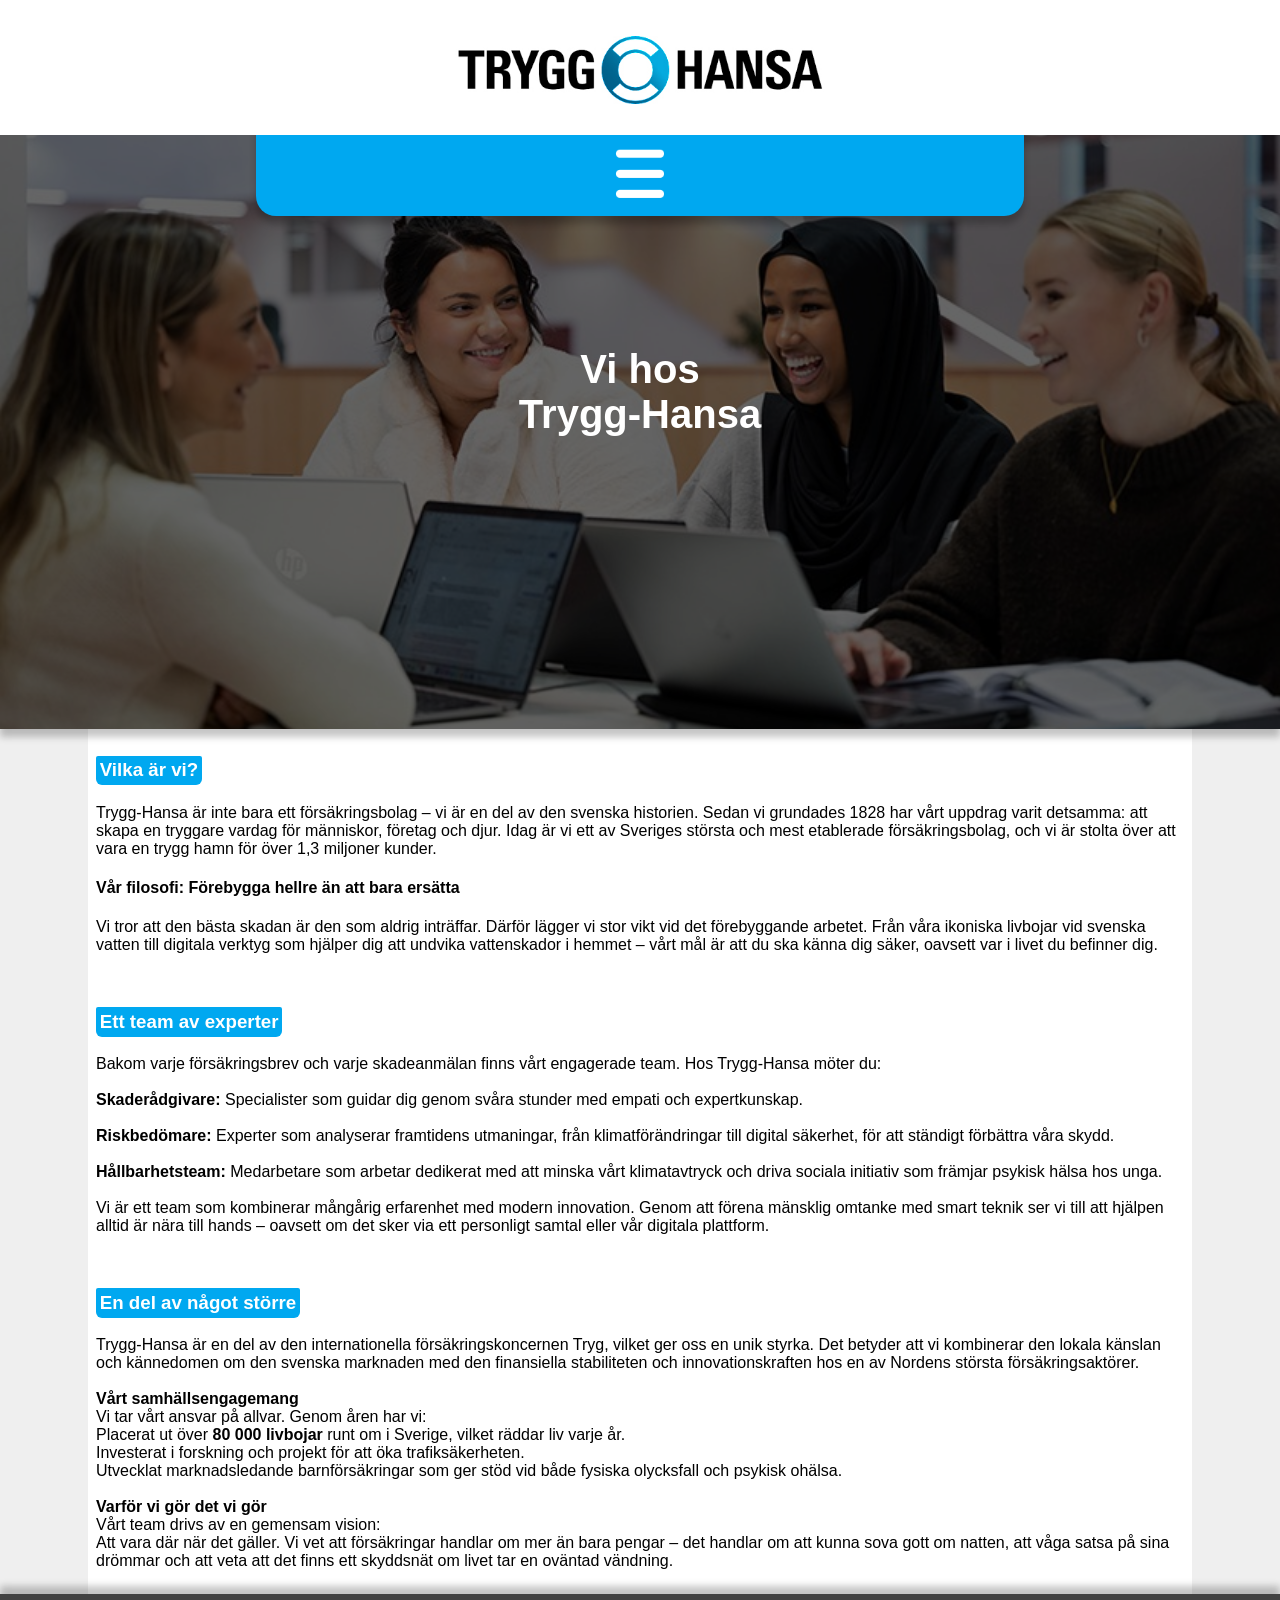
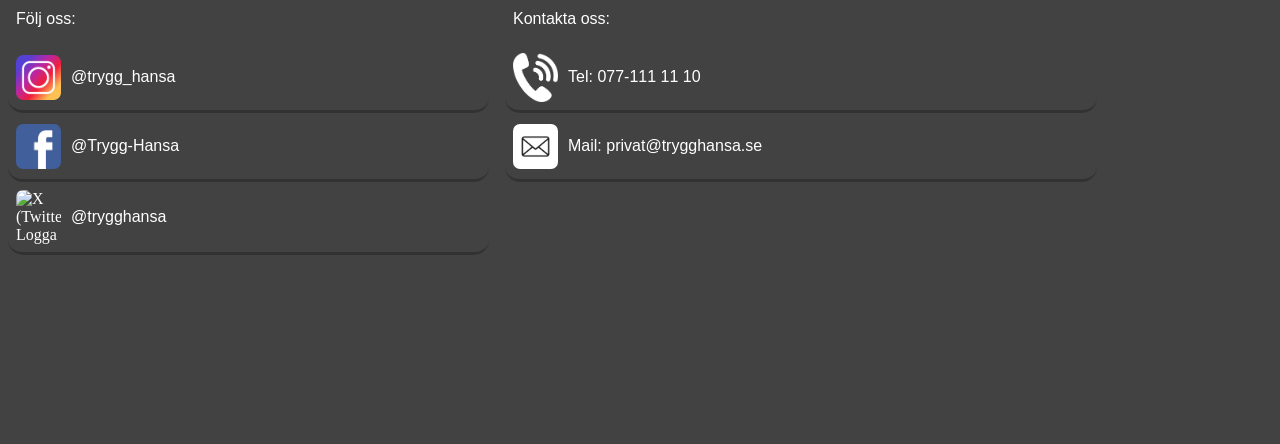
==== commit fa247ff9: "Nu har jag gjort klart hala nav:en. Alltså lagt in bilder och länkar som kommer leda till de andra s" ====
--- a/index.html
+++ b/index.html
@@ -18,18 +18,31 @@
 
     <nav>
       <div id="nav_content">
-        <section id="nav_homepage_link">
-          <img src="img/home.png" alt="Hus Ikon">
-          <a href="index.html" class="nav_link">Startsida</a>
-        </section>
-        <section id="nav_log_in_link">
-          <img src="" alt="Logga In Ikon">
-          <a href="" class="nav_link">Logga in</a>
-        </section>
-        <section>
-          <img src="" alt="">
-        </section>
-        <img id="nav_button" src="img/—Pngtree— icon_4697369.png" alt="Meny Icon">
+        <a href="index.html" class="nav_link">
+          <section class="nav_hyperlinks">
+            <img src="img/home.png" alt="Hus Ikon">
+            <p>Startsida</p>
+          </section>
+        </a>
+        <a href="" class="nav_link">
+          <section class="nav_hyperlinks">
+            <img src="img/Profil-ikon.png" alt="Logga In Ikon">
+            <p>Logga in</p>
+          </section>
+        </a>
+        <a href="" class="nav_link">
+          <section class="nav_hyperlinks">
+            <img src="img/Telefon-ikon.png" alt="Telefon Ikon">
+            <p>Kundservice</p>
+          </section>
+        </a>
+        <a href="" class="nav_link">
+          <section class="nav_hyperlinks">
+            <img src="img/Trygg-Hansa-ikon.png" alt="Trygg-Hansa Ikon">
+            <p>Försäkringar</p>
+          </section>
+        </a>
+        <img id="nav_button" src="img/Hamburgar meny.png" alt="Meny Icon">
       </div>
     </nav>
 
@@ -86,7 +99,7 @@
         <p>Kontakta oss:</p>
         <a href="Tel:+46739950078" class="footer_link">
           <section id="telefone_sec">
-            <img src="img/pngwing.com.png" alt="Telefon ikon">
+            <img src="img/Telefon-ikon.png" alt="Telefon ikon">
             <p>Tel: 077-111 11 10</p>
           </section>
         </a>
--- a/css/style.css
+++ b/css/style.css
@@ -1,5 +1,5 @@
 :root{
-    --nav_menu_pos: -58vh;
+    --nav_menu_pos: -83vh;
     --padding_val: 0.5em;
     --smaller_padding_val: 0.2em;
     --font_family: Tahoma, sans-serif;
@@ -67,6 +67,4 @@
     width: fit-content;
     padding: var(--smaller_padding_val);
     border-radius: 2px 2px 6px 6px;
-}
-
-
+}
--- a/css/footer.css
+++ b/css/footer.css
@@ -61,6 +61,9 @@
 #footer_contact_sec img{
     width: 45px;
     border-radius: 7px;
+}
+
+#telefone_sec img{
     filter: invert();
 }
 
--- a/css/nav.css
+++ b/css/nav.css
@@ -1,3 +1,7 @@
+:root{
+    --nav_menu_pos: -76vh;
+}
+
 nav {
     position: sticky;
     top: 0vh; 
@@ -23,16 +27,16 @@
 /*Idéen att separera nav och nav content fick jag av Gemini. Men koden skrev jag själv*/
 #nav_content { 
     background-color: var(--accent_colour);
-    height: 67vh;
+    height: 85vh;
     width: 60vw;
     position: absolute; 
-    /*top: var(--nav_menu_pos);*/
+    top: var(--nav_menu_pos);
     border-radius: 0px 0px 20px 20px;
     box-shadow: var(--box_shadow);
     transition: top 0.5s ease-in-out;
     z-index: 1;
     display: grid;
-    grid-template-rows: 1fr 1fr 1fr 1fr;
+    grid-template-rows: 1fr 1fr 1fr 1fr 0.5fr;
 }
 
 
@@ -42,24 +46,13 @@
     filter: invert();
 }
 
-#nav_homepage_link{
+.nav_hyperlinks{
     grid-row: 1;
     display: flex;
     align-items: center;
     gap: 10px;
     padding: 0.5em;
-    margin: 1em;
-    border-bottom: solid rgb(113, 212, 255);
-    border-radius: 0px 0px 15px 15px;
-}
-
-#nav_log_in_link{
-    grid-row: 2;
-    display: flex;
-    align-items: center;
-    gap: 10px;
-    padding: 0.5em;
-    margin: 1em;
+    margin: 0.5em;
     border-bottom: solid rgb(113, 212, 255);
     border-radius: 0px 0px 15px 15px;
 }
@@ -69,5 +62,4 @@
 .nav_link{
     text-decoration: none;
     color: white;
-    font-family: var(--font_family);
 }
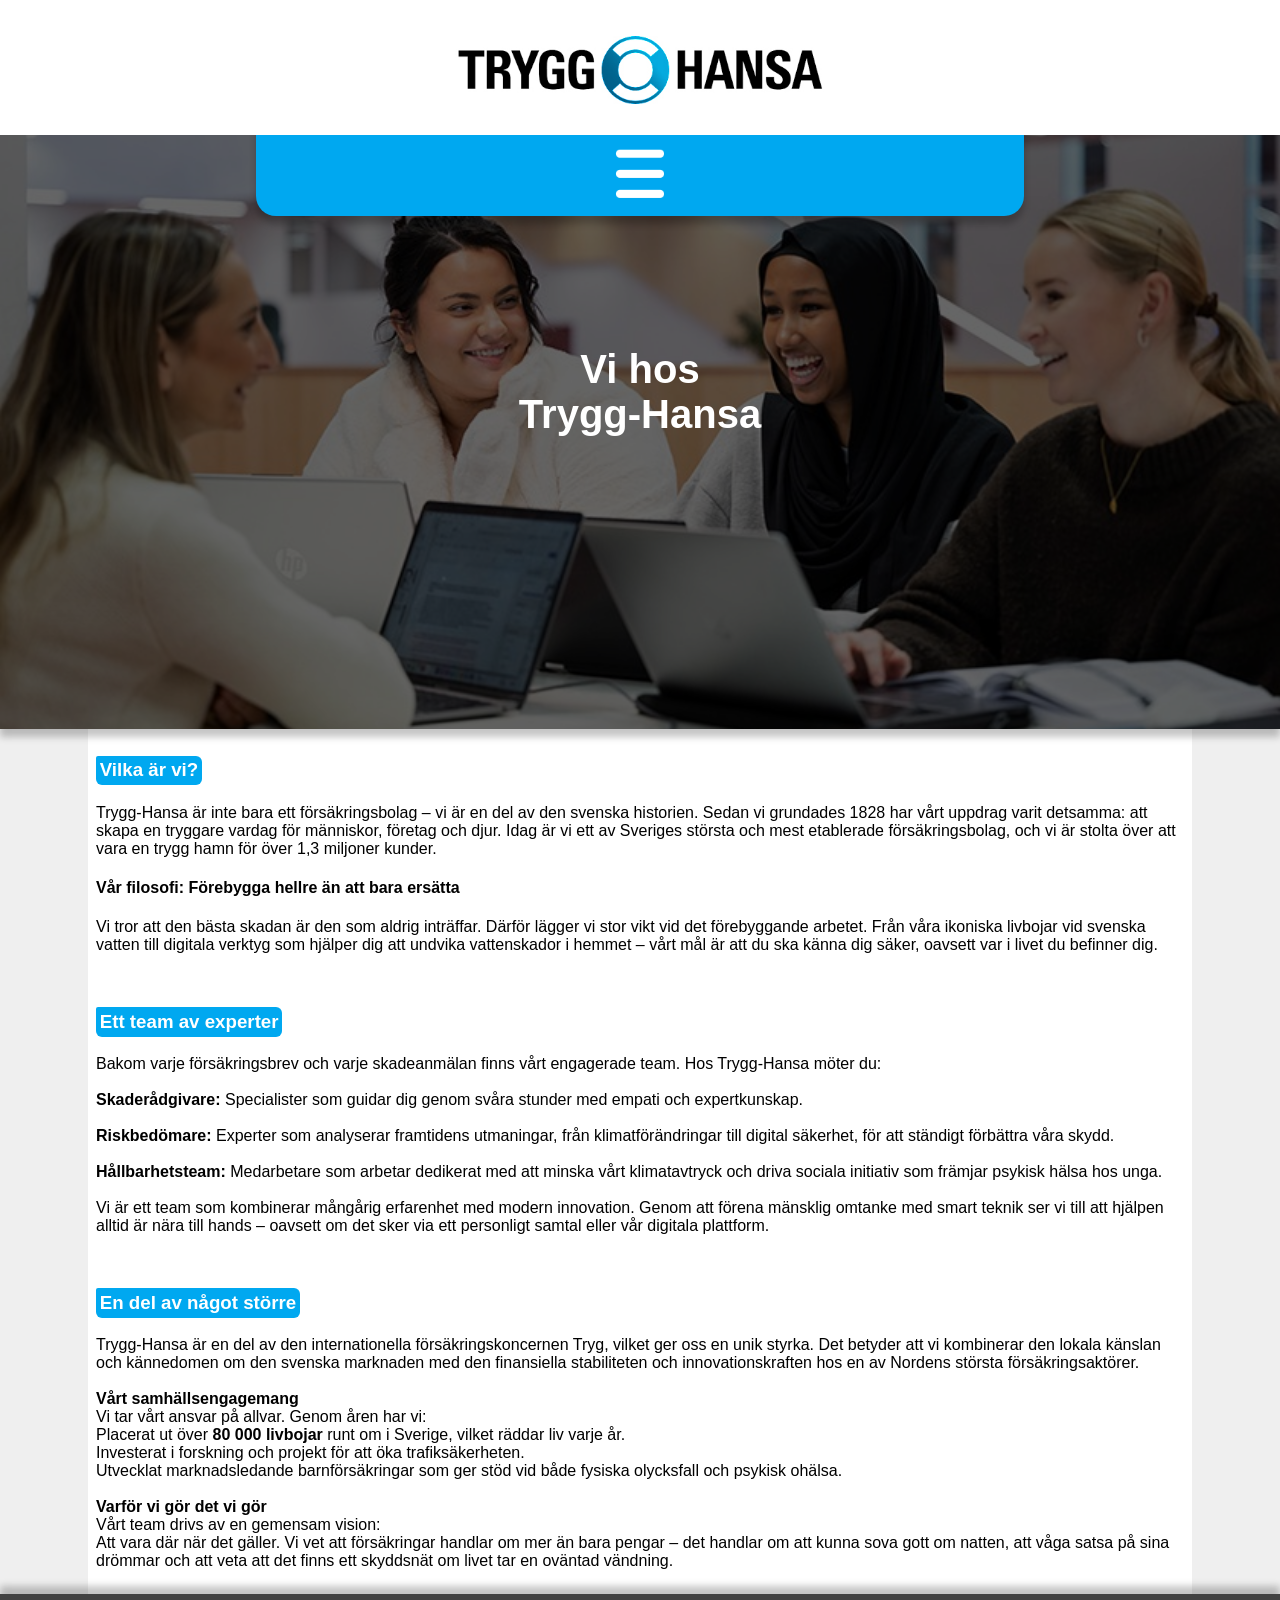
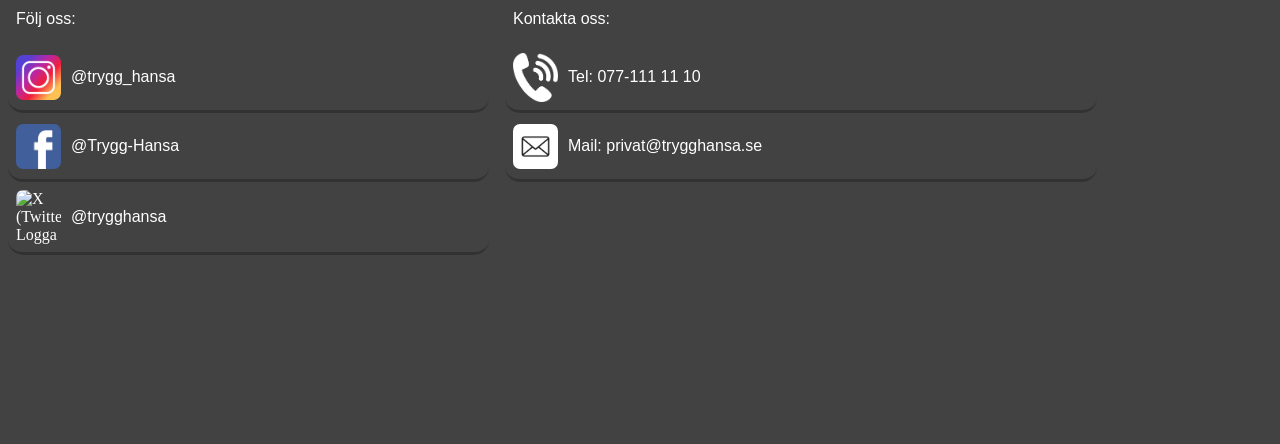
==== commit 30ba48fe: "Fixade svart bakgrund när naven är nerfälld" ====
--- a/index.html
+++ b/index.html
@@ -3,11 +3,12 @@
 <head>
   <meta charset="UTF-8">
   <meta name="viewport" content="width=device-width, initial-scale=1.0">
-  <link rel="stylesheet" href="css/style.css">
+  <link rel="stylesheet" href="css/stylesheet.css">
+  <link rel="stylesheet" href="css/style-index.css"> <!--Denna är sido-specifik-->
   <link rel="stylesheet" href="css/footer.css">
   <link rel="stylesheet" href="css/nav.css">
   <link rel="stylesheet" href="css/header.css">
-  <title>Startsida/Trygg-Hansa</title>
+  <title>Trygg-Hansa/Startsida</title>
 
 </head>
 <body>
@@ -17,6 +18,7 @@
     </header>
 
     <nav>
+      <div id="shadow_behind_nav"></div>
       <div id="nav_content">
         <a href="index.html" class="nav_link">
           <section class="nav_hyperlinks">
--- a/css/stylesheet.css
+++ b/css/stylesheet.css
@@ -0,0 +1,23 @@
+:root{
+    --nav_menu_pos: -66vh;
+    --padding_val: 0.5em;
+    --smaller_padding_val: 0.2em;
+    --font_family: Tahoma, sans-serif;
+    --box_shadow: 0px 0.5em 7px rgba(0, 0, 0, 0.226);
+    --box_shadow_footer: 0px -0.5em 7px rgba(0, 0, 0, 0.226);
+    --accent_colour: rgb(0, 168, 240); /*0, 168, 240 ("Baby-Blue"), valde "baby blue" för att den är o-offensiv och "snäll"/skön att titta på (mjuk färg). Färgen är även lite proffsig och enligt mig är visar den att man kan lita på företaget, det är inte en aggresiv/farlig färg*/
+    --foreground_colour: white;
+    --see_through_val: 0;
+}
+
+body{
+    background-color: rgb(239, 239, 239);
+    display: flex;
+    margin: 0;
+    /*overflow-x: hidden; /*Denna koden hindrar användaren från att skrolla, så ifall sidan hamnar fel måste man ta bort denna, skrolla ått vänster och sen sätta tillbaks den igen :)*/
+}
+
+#wrapper {
+    position: relative;
+    width: 100%;
+}
--- a/css/style-index.css
+++ b/css/style-index.css
@@ -0,0 +1,47 @@
+#sec1{
+    height: 75vh;
+    width: 100%;
+    overflow: hidden;
+    position: relative;
+    box-shadow: var(--box_shadow);
+    z-index: 0;
+    margin-top: -9vh;
+}
+
+#sec1 img{
+    filter: brightness(40%);
+    width: 100%;
+    height: 100%;
+    object-fit: cover;
+}
+
+#sec1 p{
+    position: absolute;
+    z-index: 1;
+    width: 100vw;
+    top: 50%;                           /*Denna koden fick jag från chatGPT*/
+    left: 50%;                          /*Denna koden fick jag från chatGPT*/
+    transform: translate(-50%, -95%);   /*Denna koden fick jag från chatGPT, men jag anpassade värdena själv*/
+    color: white;
+    font-family:Verdana, Geneva, Tahoma, sans-serif;
+    text-align: center;
+    font-size: 2.5em;
+}
+
+#sec2{
+    background-color: var(--foreground_colour);
+    height: auto;
+    width: 85vw;
+    margin: auto;
+    padding: var(--padding_val);
+    font-family: var(--font_family);
+    
+}
+
+#sec2 article h3{
+    background-color: var(--accent_colour);
+    color: rgb(255, 255, 255);
+    width: fit-content;
+    padding: var(--smaller_padding_val);
+    border-radius: 2px 6px 6px 6px;
+}
--- a/css/nav.css
+++ b/css/nav.css
@@ -1,7 +1,3 @@
-:root{
-    --nav_menu_pos: -76vh;
-}
-
 nav {
     position: sticky;
     top: 0vh; 
@@ -27,7 +23,7 @@
 /*Idéen att separera nav och nav content fick jag av Gemini. Men koden skrev jag själv*/
 #nav_content { 
     background-color: var(--accent_colour);
-    height: 85vh;
+    height: 75vh;
     width: 60vw;
     position: absolute; 
     top: var(--nav_menu_pos);
@@ -62,4 +58,13 @@
 .nav_link{
     text-decoration: none;
     color: white;
+}
+
+#shadow_behind_nav{
+    position: fixed;
+    top: 0;
+    background-color: rgba(0, 0, 0, var(--see_through_val));
+    height: 100vh;
+    width: 100vw;
+    transition: background-color 0.5s ease-in-out;
 }
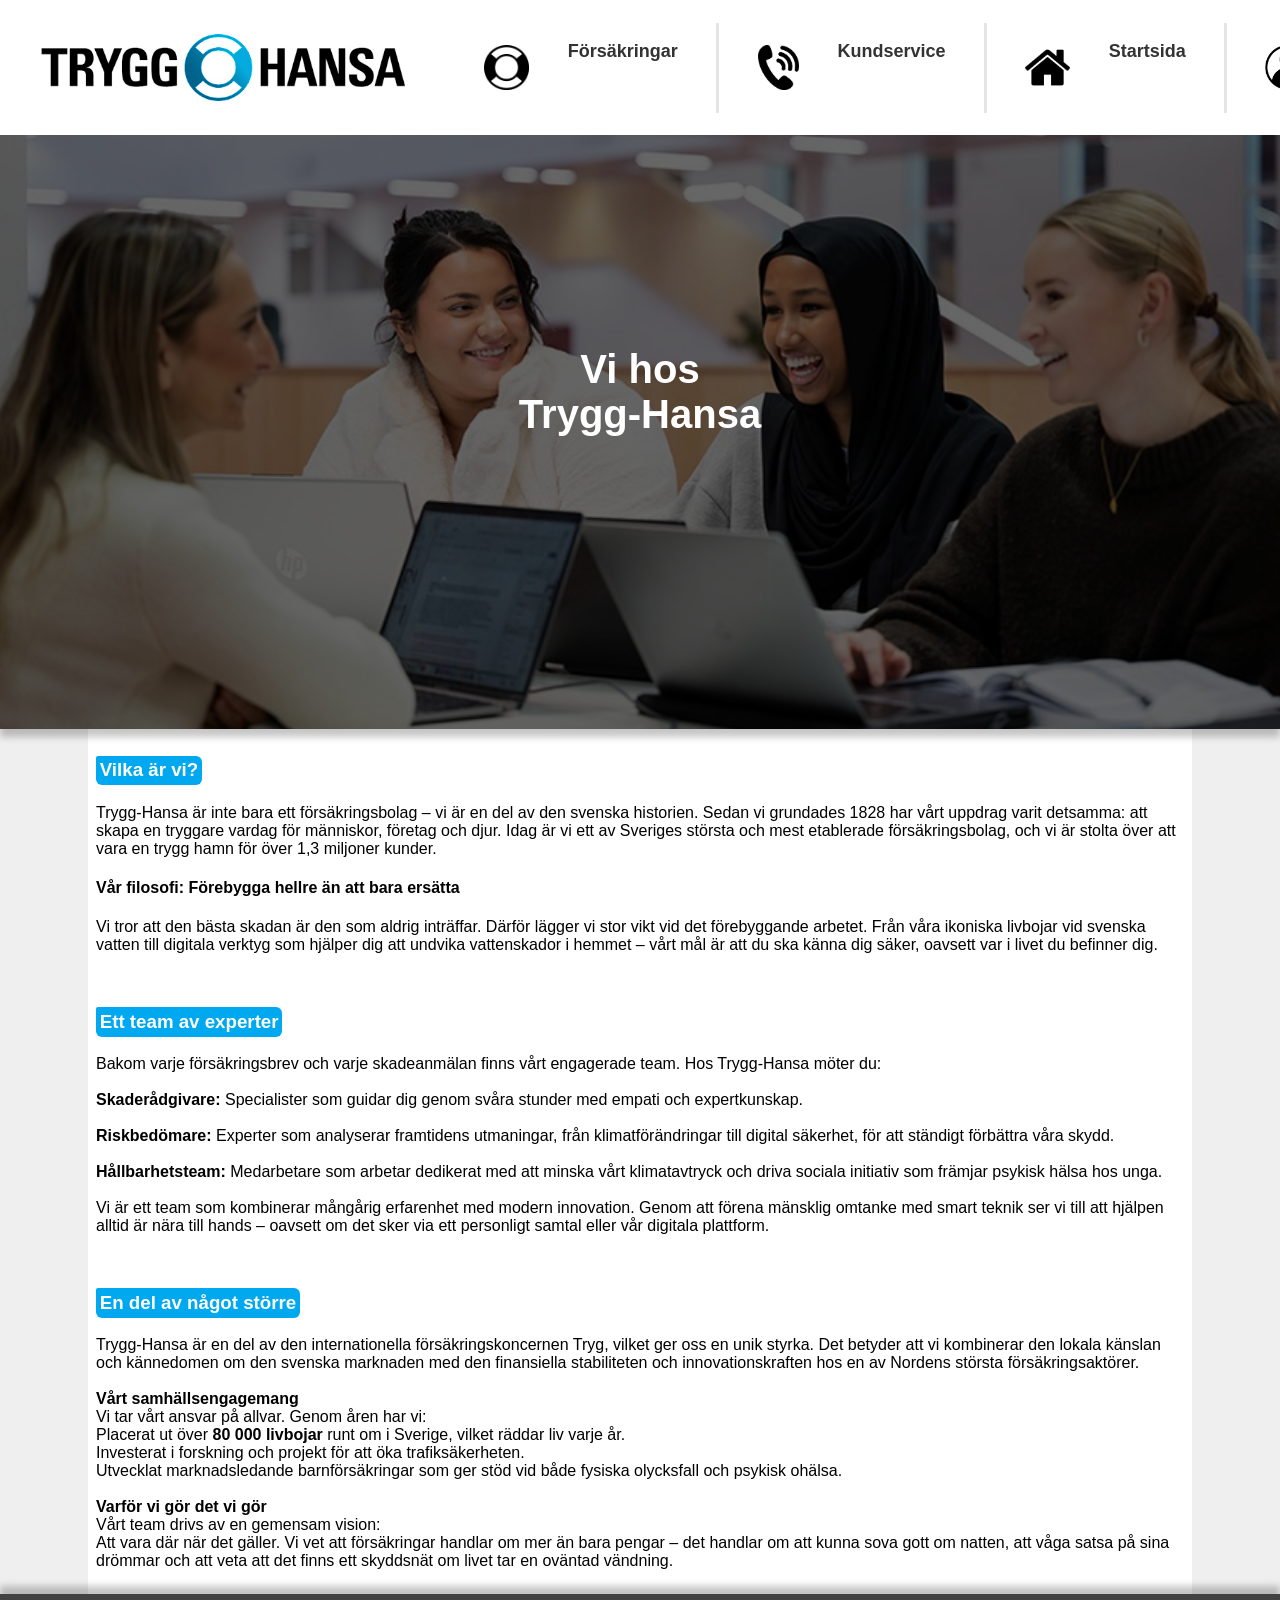
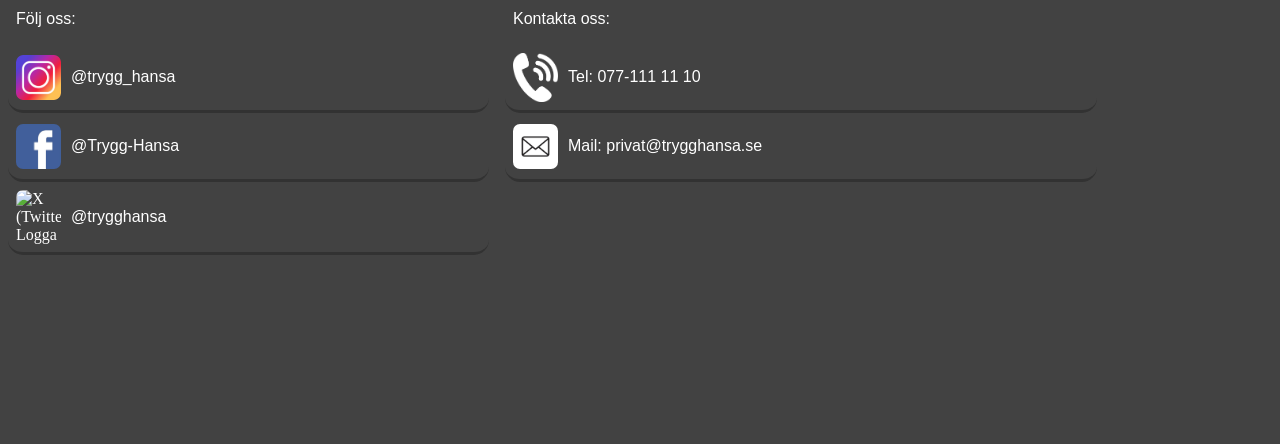
==== commit ec1d2bee: "Har skärm anpassat Headern och naven" ====
--- a/index.html
+++ b/index.html
@@ -15,6 +15,32 @@
   <section id="wrapper">
     <header>
       <img src="img/Trygg-Hansa logga - baby blue.jpg" alt="Trygg-Hansa loggan">
+      <div id="header_content">
+        <a href="" class="header_link">
+          <section class="header_hyperlinks">
+            <img src="img/Trygg-Hansa-ikon.png" alt="Trygg-Hansa Ikon">
+            <p>Försäkringar</p>
+          </section>
+        </a>
+        <a href="" class="header_link">
+          <section class="header_hyperlinks header_link_border_sec">
+            <img src="img/Telefon-ikon.png" alt="Telefon Ikon">
+            <p>Kundservice</p>
+          </section>
+        </a>
+        <a href="index.html" class="header_link">
+          <section class="header_hyperlinks header_link_border_sec">
+            <img src="img/home.png" alt="Hus Ikon">
+            <p>Startsida</p>
+          </section>
+        </a>
+        <a href="" class="header_link">
+          <section class="header_hyperlinks header_link_border_sec">
+            <img src="img/Profil-ikon.png" alt="Logga In Ikon">
+            <p>Logga in</p>
+          </section>
+        </a>
+      </div>
     </header>
 
     <nav>
--- a/css/stylesheet.css
+++ b/css/stylesheet.css
@@ -8,16 +8,21 @@
     --accent_colour: rgb(0, 168, 240); /*0, 168, 240 ("Baby-Blue"), valde "baby blue" för att den är o-offensiv och "snäll"/skön att titta på (mjuk färg). Färgen är även lite proffsig och enligt mig är visar den att man kan lita på företaget, det är inte en aggresiv/farlig färg*/
     --foreground_colour: white;
     --see_through_val: 0;
+    --black_text_color: #333; /*Denna färgen har jag läst ska vara och tycker själv ser aningen mer proffsig ut. Att texten känns proffsig är viktigt då det visar att Trygg-Hansa vet vad de gör*/
 }
 
 body{
     background-color: rgb(239, 239, 239);
     display: flex;
     margin: 0;
-    /*overflow-x: hidden; /*Denna koden hindrar användaren från att skrolla, så ifall sidan hamnar fel måste man ta bort denna, skrolla ått vänster och sen sätta tillbaks den igen :)*/
+    overflow-x: hidden; /*Denna koden hindrar användaren från att skrolla, så ifall sidan hamnar fel måste man ta bort denna, skrolla ått vänster och sen sätta tillbaks den igen :)*/
 }
 
 #wrapper {
     position: relative;
     width: 100%;
+}
+
+a{
+    text-decoration: none;
 }
--- a/css/nav.css
+++ b/css/nav.css
@@ -1,70 +1,101 @@
-nav {
-    position: sticky;
-    top: 0vh; 
-    width: 100%;
-    height: 0;
-    z-index: 100;
-    display: flex;
-    justify-content: center;
-    z-index: 1;
+@media only screen and (max-width: 300px) {
+    .nav_hyperlinks{
+        justify-content: center;
+    }
+
+    .nav_hyperlinks p{
+        display: none;
+    }
 }
 
-#nav_button {
-    height: 15%;
-    position: absolute;
-    bottom: -5px; 
-    left: 50%;
-    transform: translateX(-50%);
-    filter: invert();
-    cursor: pointer;
-    z-index: 1;
+@media only screen and (max-width: 500px) {
+    nav {
+        position: sticky;
+        top: 0vh; 
+        width: 100%;
+        height: 0;
+        z-index: 100;
+        display: flex;
+        justify-content: center;
+        z-index: 1;
+    }
+    
+    #nav_button {
+        height: 15%;
+        position: absolute;
+        bottom: -5px; 
+        left: 50%;
+        transform: translateX(-50%);
+        filter: invert();
+        cursor: pointer;
+        z-index: 1;
+    }
+    
+    /*Idéen att separera nav och nav content fick jag av Gemini. Men koden skrev jag själv*/
+    #nav_content { 
+        background-color: var(--accent_colour);
+        height: 75vh;
+        width: 60vw;
+        position: absolute; 
+        top: var(--nav_menu_pos);
+        border-radius: 0px 0px 20px 20px;
+        box-shadow: var(--box_shadow);
+        transition: top 0.5s ease-in-out;
+        z-index: 1;
+        display: grid;
+        grid-template-rows: 1fr 1fr 1fr 1fr 0.5fr;
+    }
+    
+    #nav_content img {
+        height: 10vh;
+        filter: invert();
+    }
+    
+    .nav_hyperlinks{
+        grid-row: 1;
+        display: flex;
+        align-items: center;
+        gap: 10px;
+        padding: 0.5em;
+        margin: 0.5em;
+        border-bottom: solid rgb(113, 212, 255);
+        border-radius: 0px 0px 15px 15px;
+        color: white;
+    }
+    
+    #shadow_behind_nav{
+        position: fixed;
+        top: 0;
+        background-color: rgba(0, 0, 0, var(--see_through_val));
+        height: 100vh;
+        width: 100vw;
+        transition: background-color 0.5s ease-in-out;
+    }    
 }
 
-/*Idéen att separera nav och nav content fick jag av Gemini. Men koden skrev jag själv*/
-#nav_content { 
-    background-color: var(--accent_colour);
-    height: 75vh;
-    width: 60vw;
-    position: absolute; 
-    top: var(--nav_menu_pos);
-    border-radius: 0px 0px 20px 20px;
-    box-shadow: var(--box_shadow);
-    transition: top 0.5s ease-in-out;
-    z-index: 1;
-    display: grid;
-    grid-template-rows: 1fr 1fr 1fr 1fr 0.5fr;
-}
-
-
-
-#nav_content img {
-    height: 10vh;
-    filter: invert();
-}
-
-.nav_hyperlinks{
-    grid-row: 1;
-    display: flex;
-    align-items: center;
-    gap: 10px;
-    padding: 0.5em;
-    margin: 0.5em;
-    border-bottom: solid rgb(113, 212, 255);
-    border-radius: 0px 0px 15px 15px;
-}
-
-
-
-.nav_link{
-    text-decoration: none;
-    color: white;
-}
-
-#shadow_behind_nav{
-    position: fixed;
-    top: 0;
-    background-color: rgba(0, 0, 0, var(--see_through_val));
-    height: 100vh;
-    width: 100vw;
-    transition: background-color 0.5s ease-in-out;
+@media only screen and (min-width: 501px){
+    nav {
+        display: none;
+    }
+    
+    #nav_button {
+        display: none;
+    }
+    
+    /*Idéen att separera nav och nav content fick jag av Gemini. Men koden skrev jag själv*/
+    #nav_content { 
+        display: none;
+    }
+    
+    #nav_content img {
+        display: none;
+    }
+    
+    .nav_hyperlinks{
+        display: none;
+    }
+    
+    #shadow_behind_nav{
+        display: none;
+    }
 }
--- a/css/header.css
+++ b/css/header.css
@@ -1,17 +1,117 @@
-header{
-    background-color: var(--foreground_colour);
-    height: 15vh;
-    position: relative;
-    z-index: 2;
+@media only screen and (max-width: 500px){
+    header img{
+        width: 80%;
+        height: 50%;
+        object-fit: contain;
+        margin-top: 4vh;
+        margin-left: 50%;
+        transform: translate(-50%);
+        z-index: 2;
+        position: relative;
+    }
+
+    header{
+        background-color: var(--foreground_colour);
+        height: 15vh;
+        position: relative;
+        z-index: 2;
+    }
+
+    #header_content img {
+        display: none;
+    }
+
+    .header_hyperlinks p{
+        display: none;
+    }
 }
 
-header img{
-    width: 80%;
-    height: 50%;
-    object-fit: contain;
-    margin-top: 4vh;
-    margin-left: 50%;
-    transform: translate(-50%);
-    z-index: 2;
-    position: relative;
+@media only screen and (min-width: 501px) and (max-width: 1200px){
+    header img{
+        height: 50%;
+        z-index: 2;
+        position: relative;
+        margin: 3vw;
+        align-self: center;
+    }
+
+    header{
+        background-color: var(--foreground_colour);
+        height: 15vh;
+        position: relative;
+        z-index: 2;
+        display: flex;
+        justify-content: space-between;
+    }
+
+    #header_content{
+        display: flex;
+        flex-direction: row;
+        align-items: center;
+        margin-left: 5vw;
+    }
+
+    #header_content section{
+        height: 10vh;
+        display: flex;
+    }
+
+    #header_content img {
+        height: 5vh;
+    }
+
+    .header_hyperlinks p{
+        display: none;
+    }
+
+    .header_link_border_sec{
+        border-left: solid rgba(0, 0, 0, 0.1);
+    }
+}
+
+@media only screen and (min-width: 1201px){
+    header img{
+        height: 50%;
+        z-index: 2;
+        position: relative;
+        margin: 3vw;
+        align-self: center;
+    }
+
+    header{
+        background-color: var(--foreground_colour);
+        height: 15vh;
+        position: relative;
+        z-index: 2;
+        display: flex;
+        justify-content: space-between;
+    }
+
+    #header_content{
+        display: flex;
+        flex-direction: row;
+        align-items: center;
+        gap: 3vw;
+        margin-right: 3vw;
+    }
+
+    #header_content section{
+        height: 10vh;
+        display: flex;
+    }
+
+    #header_content img {
+        height: 5vh;
+    }
+
+    .header_hyperlinks p{
+        font-family: var(--font_family);
+        font-size: large;
+        font-weight: bold;
+        color:  var(--black_text_color);
+    }
+
+    .header_link_border_sec{
+        border-left: solid rgba(0, 0, 0, 0.1);
+    }
 }
